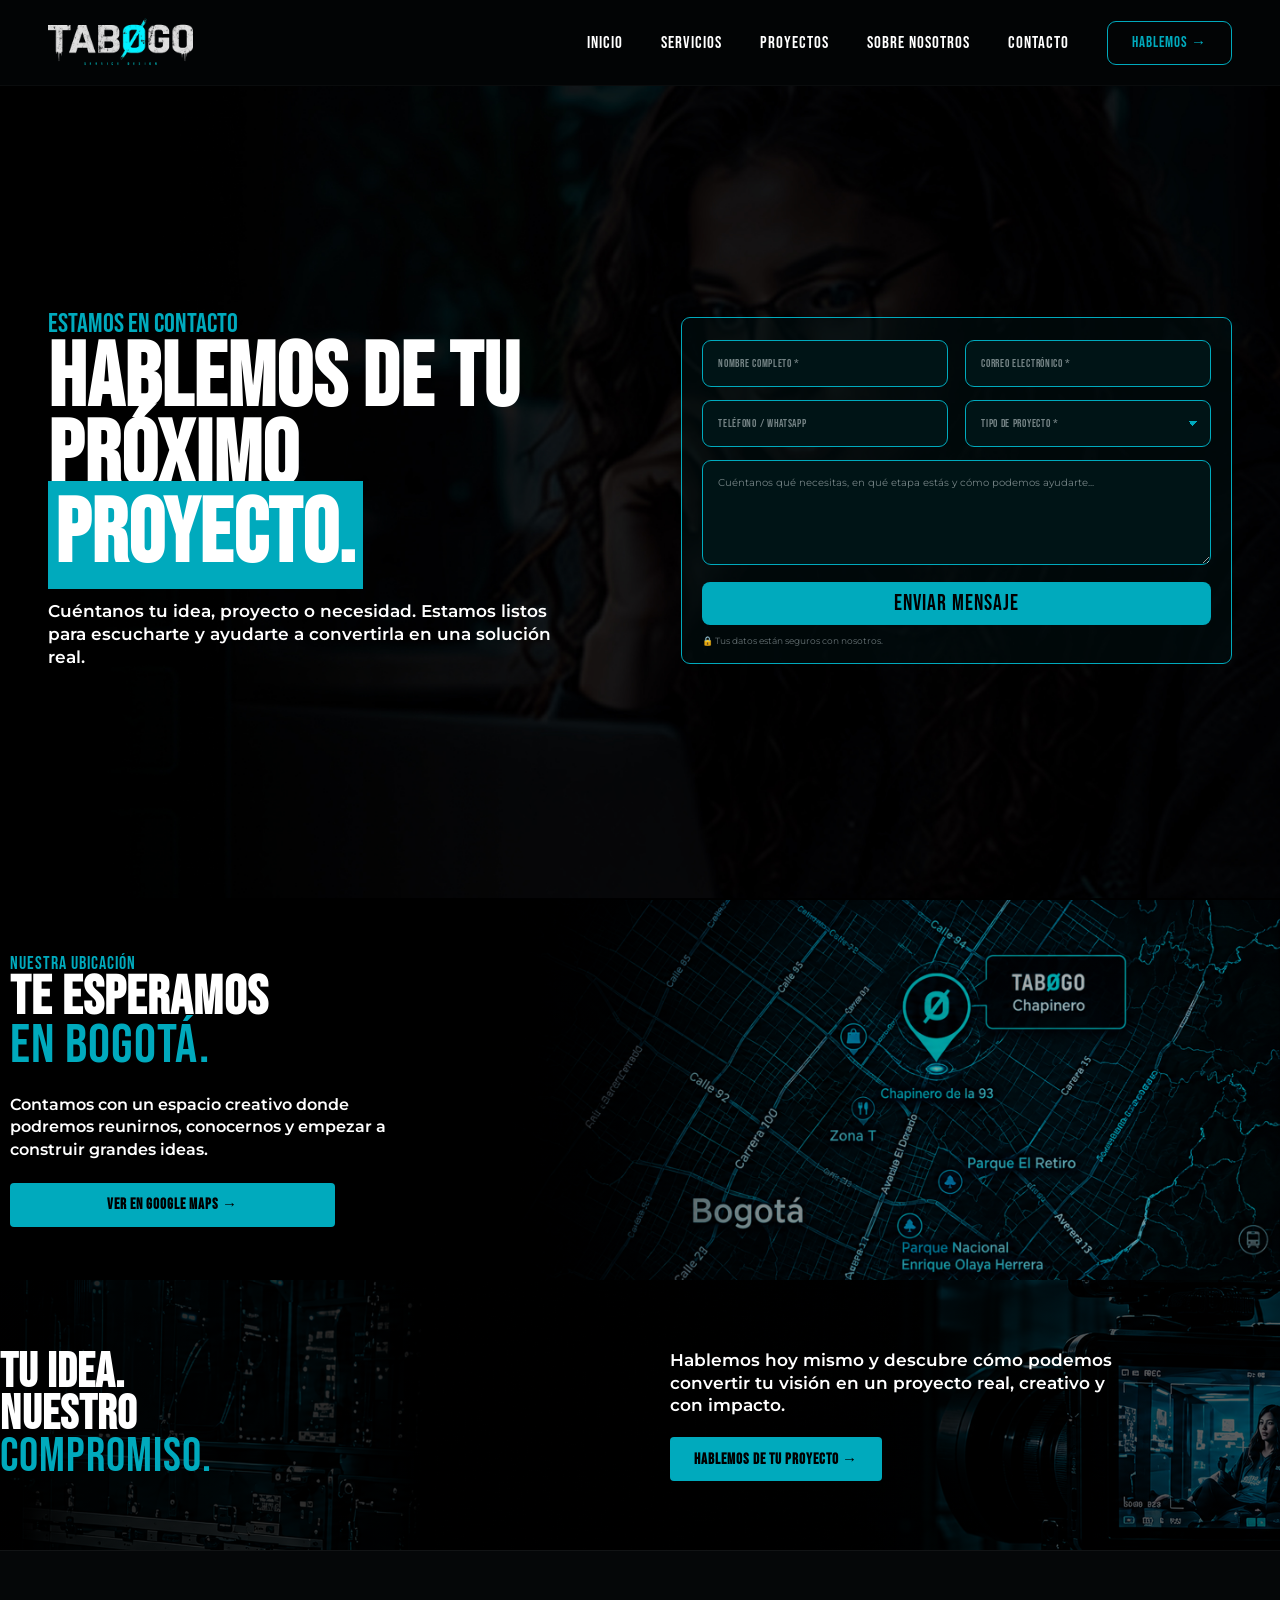
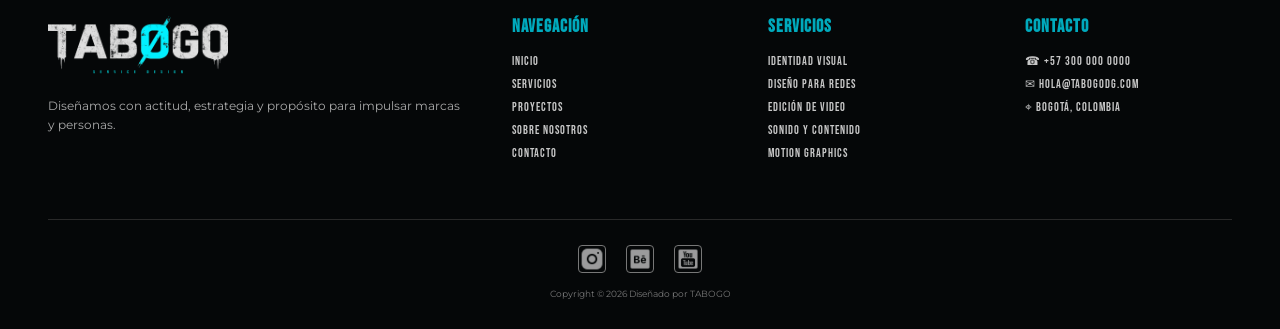
==== hablemos.html @ b051bb17 "subir pagina web" ====
<!DOCTYPE html>
<html lang="es">

<head>

    <meta charset="UTF-8">

    <meta
        name="viewport"
        content="width=device-width, initial-scale=1.0"
    >

    <meta
        name="description"
        content="Hablemos de tu próximo proyecto. Contacta con TABOGO y convierte tus ideas en soluciones reales."
    >

    <title>Contacto | TABOGO</title>


    <!-- FUENTES -->

    <link rel="preconnect" href="https://fonts.googleapis.com">

    <link
        rel="preconnect"
        href="https://fonts.gstatic.com"
        crossorigin
    >

    <link
        href="https://fonts.googleapis.com/css2?family=Bebas+Neue&family=Montserrat:wght@400;500;600;700&display=swap"
        rel="stylesheet"
    >


    <!-- CSS -->

    <link
        rel="stylesheet"
        href="styles.css"
    >

</head>


<body>


    <!-- =====================================================
         HEADER
    ====================================================== -->

    <header class="site-header">

        <div class="container header-container">


            <!-- LOGO -->

            <a
                href="index.html"
                class="site-logo"
                aria-label="TABOGO - Inicio"
            >

                <img
                    src="assets/logo.png"
                    alt="TABOGO"
                >

            </a>


            <!-- NAVEGACIÓN -->

            <nav
                class="main-navigation"
                aria-label="Navegación principal"
            >

                <ul class="navigation-list">

                    <li>
                        <a href="index.html">
                            INICIO
                        </a>
                    </li>

                    <li>
                        <a href="servicios.html">
                            SERVICIOS
                        </a>
                    </li>

                    <li>
                        <a href="proyectos.html">
                            PROYECTOS
                        </a>
                    </li>

                    <li>
                        <a href="sobrenosotros.html">
                            SOBRE NOSOTROS
                        </a>
                    </li>

                    <li>
                        <a href="hablemos.html">
                            CONTACTO
                        </a>
                    </li>

                    <li>
                        <a
                            href="hablemos.html"
                            class="button button-outline"
                        >
                            HABLEMOS →
                        </a>
                    </li>

                </ul>

            </nav>


            <!-- MENÚ MÓVIL -->

            <button
                class="menu-toggle"
                type="button"
                aria-label="Abrir menú"
                aria-expanded="false"
            >

                <span></span>
                <span></span>
                <span></span>

            </button>


        </div>

    </header>



    <!-- =====================================================
         MAIN
    ====================================================== -->

    <main>


        <!-- =================================================
             CONTACTO PRINCIPAL
        ================================================== -->

        <section
            class="contacto-principal"
            aria-labelledby="contacto-title"
        >

            <div class="container contacto-principal-container">


                <!-- INFORMACIÓN -->

                <article class="contacto-introduccion">


                    <span class="contacto-eyebrow">
                        ESTAMOS EN CONTACTO
                    </span>


                    <h1 id="contacto-title">

                        HABLEMOS DE TU
                        <br>

                        PRÓXIMO
                        <span>PROYECTO.</span>

                    </h1>


                    <p>

                        Cuéntanos tu idea, proyecto o necesidad.
                        Estamos listos para escucharte y ayudarte
                        a convertirla en una solución real.

                    </p>


                </article>



                <!-- FORMULARIO -->

                <article class="contacto-formulario-contenedor">


                    <form
                        class="contacto-formulario"
                        action="#"
                        method="POST"
                    >


                        <!-- NOMBRE -->

                        <div class="contacto-formulario-campo">

                            <label for="contacto-nombre">
                                NOMBRE COMPLETO *
                            </label>

                            <input
                                type="text"
                                id="contacto-nombre"
                                name="nombre"
                                placeholder="NOMBRE COMPLETO *"
                                autocomplete="name"
                                required
                            >

                        </div>



                        <!-- EMAIL -->

                        <div class="contacto-formulario-campo">

                            <label for="contacto-email">
                                CORREO ELECTRÓNICO *
                            </label>

                            <input
                                type="email"
                                id="contacto-email"
                                name="email"
                                placeholder="CORREO ELECTRÓNICO *"
                                autocomplete="email"
                                required
                            >

                        </div>



                        <!-- TELÉFONO -->

                        <div class="contacto-formulario-campo">

                            <label for="contacto-telefono">
                                TELÉFONO / WHATSAPP
                            </label>

                            <input
                                type="tel"
                                id="contacto-telefono"
                                name="telefono"
                                placeholder="TELÉFONO / WHATSAPP"
                                autocomplete="tel"
                            >

                        </div>



                        <!-- TIPO DE PROYECTO -->

                        <div class="contacto-formulario-campo">

                            <label for="contacto-tipo">
                                TIPO DE PROYECTO *
                            </label>

                            <select
                                id="contacto-tipo"
                                name="tipo-proyecto"
                                required
                            >

                                <option value="" selected disabled>
                                    TIPO DE PROYECTO *
                                </option>

                                <option value="service-design">
                                    SERVICE DESIGN
                                </option>

                                <option value="identidad">
                                    IDENTIDAD VISUAL
                                </option>

                                <option value="diseno-digital">
                                    DISEÑO DIGITAL
                                </option>

                                <option value="audiovisual">
                                    AUDIOVISUAL
                                </option>

                                <option value="contenido">
                                    CONTENIDO
                                </option>

                                <option value="otro">
                                    OTRO
                                </option>

                            </select>

                        </div>



                        <!-- MENSAJE -->

                        <div
                            class="contacto-formulario-campo contacto-formulario-mensaje"
                        >

                            <label for="contacto-mensaje">
                                CUÉNTANOS SOBRE TU PROYECTO *
                            </label>

                            <textarea
                                id="contacto-mensaje"
                                name="mensaje"
                                placeholder="Cuéntanos qué necesitas, en qué etapa estás y cómo podemos ayudarte..."
                                required
                            ></textarea>

                        </div>



                        <!-- BOTÓN -->

                        <button
                            type="submit"
                            class="contacto-formulario-boton"
                        >
                            ENVIAR MENSAJE
                        </button>


                        <small class="contacto-formulario-seguridad">

                            🔒 Tus datos están seguros con nosotros.

                        </small>


                    </form>


                </article>


            </div>

        </section>



        <!-- =================================================
             UBICACIÓN
        ================================================== -->

        <section
            class="contacto-ubicacion"
            aria-labelledby="contacto-ubicacion-title"
        >

            <div class="contacto-ubicacion-fondo"></div>


            <div class="container contacto-ubicacion-container">


                <article class="contacto-ubicacion-contenido">


                    <span class="contacto-ubicacion-eyebrow">
                        NUESTRA UBICACIÓN
                    </span>


                    <h2 id="contacto-ubicacion-title">

                        TE ESPERAMOS
                        <br>

                        <strong>
                            EN BOGOTÁ.
                        </strong>

                    </h2>


                    <p>

                        Contamos con un espacio creativo donde
                        podremos reunirnos, conocernos y empezar
                        a construir grandes ideas.

                    </p>


                    <a
                        href="https://maps.google.com/"
                        target="_blank"
                        rel="noopener noreferrer"
                        class="button button-primary contacto-maps-button"
                    >
                        VER EN GOOGLE MAPS →
                    </a>


                </article>


            </div>

        </section>



        <!-- =================================================
             CTA FINAL
        ================================================== -->

        <section
            class="contacto-cta"
            aria-labelledby="contacto-cta-title"
        >

            <div class="contacto-cta-fondo"></div>


            <div class="container contacto-cta-container">


                <!-- FRASE -->

                <article class="contacto-cta-frase">

                    <h2 id="contacto-cta-title">

                        TU IDEA.
                        <br>

                        NUESTRO
                        <strong>
                            COMPROMISO.
                        </strong>

                    </h2>

                </article>



                <!-- INFORMACIÓN -->

                <article class="contacto-cta-contenido">


                    <p>

                        Hablemos hoy mismo y descubre cómo
                        podemos convertir tu visión en un
                        proyecto real, creativo y con impacto.

                    </p>


                    <a
                        href="#contacto-title"
                        class="button button-primary"
                    >
                        HABLEMOS DE TU PROYECTO →
                    </a>


                </article>


            </div>

        </section>


    </main>



    <!-- =====================================================
         FOOTER
    ====================================================== -->

    <footer class="site-footer">

        <div class="container">


            <div class="footer-main">


                <!-- MARCA -->

                <section class="footer-brand">

                    <a href="index.html">

                        <img
                            src="assets/logo.png"
                            alt="TABOGO"
                        >

                    </a>

                    <p>
                        Diseñamos con actitud, estrategia y propósito
                        para impulsar marcas y personas.
                    </p>

                </section>



                <!-- NAVEGACIÓN -->

                <nav
                    class="footer-navigation"
                    aria-label="Navegación del pie de página"
                >

                    <h2>
                        NAVEGACIÓN
                    </h2>

                    <ul>

                        <li>
                            <a href="index.html">
                                INICIO
                            </a>
                        </li>

                        <li>
                            <a href="servicios.html">
                                SERVICIOS
                            </a>
                        </li>

                        <li>
                            <a href="proyectos.html">
                                PROYECTOS
                            </a>
                        </li>

                        <li>
                            <a href="index.html#nosotros">
                                SOBRE NOSOTROS
                            </a>
                        </li>

                        <li>
                            <a href="contacto.html">
                                CONTACTO
                            </a>
                        </li>

                    </ul>

                </nav>



                <!-- SERVICIOS -->

                <section class="footer-services">

                    <h2>
                        SERVICIOS
                    </h2>

                    <ul>

                        <li>
                            IDENTIDAD VISUAL
                        </li>

                        <li>
                            DISEÑO PARA REDES
                        </li>

                        <li>
                            EDICIÓN DE VIDEO
                        </li>

                        <li>
                            SONIDO Y CONTENIDO
                        </li>

                        <li>
                            MOTION GRAPHICS
                        </li>

                    </ul>

                </section>



                <!-- CONTACTO -->

                <address class="footer-contact">

                    <h2>
                        CONTACTO
                    </h2>

                    <p>
                        ☎ +57 300 000 0000
                    </p>

                    <p>
                        ✉ hola@tabogodg.com
                    </p>

                    <p>
                        ⌖ BOGOTÁ, COLOMBIA
                    </p>

                </address>


            </div>



            <!-- FOOTER BOTTOM -->

            <div class="footer-bottom">


                <nav
                    class="social-navigation"
                    aria-label="Redes sociales"
                >

                    <a
                        href="#"
                        aria-label="Instagram"
                    >
                        <img src="assets/Instagram.png" alt="">
                    </a>

                    <a
                        href="#"
                        aria-label="Behance"
                    >
                        <img src="assets/Behance.png" alt="">
                    </a>

                    <a
                        href="#"
                        aria-label="YouTube"
                    >
                        <img src="assets/YouTube.png" alt="">
                    </a>

                </nav>


                <p>
                    Copyright © 2026 Diseñado por TABOGO
                </p>


            </div>


        </div>

    </footer>



    <!-- =====================================================
         MENÚ MÓVIL
    ====================================================== -->

    <script>

        const contactoMenuButton =
            document.querySelector('.menu-toggle');

        const contactoNavigation =
            document.querySelector('.main-navigation');


        if (
            contactoMenuButton &&
            contactoNavigation
        ) {

            contactoMenuButton.addEventListener(
                'click',
                () => {

                    const abierto =
                        contactoNavigation.classList.toggle(
                            'is-open'
                        );

                    contactoMenuButton.setAttribute(
                        'aria-expanded',
                        abierto
                    );

                }
            );


            contactoNavigation
                .querySelectorAll('a')
                .forEach(link => {

                    link.addEventListener(
                        'click',
                        () => {

                            contactoNavigation.classList.remove(
                                'is-open'
                            );

                            contactoMenuButton.setAttribute(
                                'aria-expanded',
                                'false'
                            );

                        }
                    );

                });

        }

    </script>


</body>

</html>
---- styles.css ----
/* =========================================================
   RESET
========================================================= */

* {
    margin: 0;
    padding: 0;
    box-sizing: border-box;
}

html {
    scroll-behavior: smooth;
}

body {
    background: #050708;
    color: #ffffff;
    font-family: "Montserrat", sans-serif;
    overflow-x: hidden;
}

img {
    display: block;
    width: 100%;
}

a {
    color: inherit;
    text-decoration: none;
}

ul {
    list-style: none;
}

button {
    font-family: inherit;
}


/* =========================================================
   VARIABLES
========================================================= */

:root {

    --black: #050708;
    --dark: #080b0d;

    --white: #ffffff;

    --cyan: #00aabd;
    --cyan-dark: #008d9e;

    --gray: #b9b9b9;

    --border: rgba(0, 193, 211, 0.8);

    --container: 1320px;

}


/* =========================================================
   CONTAINER
========================================================= */

.container {
    width: min(
        calc(100% - 96px),
        var(--container)
    );

    margin-inline: auto;
}


/* =========================================================
   TYPOGRAPHY
========================================================= */

h1,
h2,
h3,
.eyebrow,
.navigation-list,
.button,
.process-step h3,
.footer-navigation h2,
.footer-services h2,
.footer-contact h2 {
    font-family: "Bebas Neue", sans-serif;
    letter-spacing: 1px;
}


/* =========================================================
   HEADER
========================================================= */

.site-header {

    position: fixed;

    top: 0;
    left: 0;

    width: 100%;

    height: 86px;

    z-index: 1000;

    background: rgba(3, 5, 6, 0.96);

    border-bottom: 1px solid rgba(255, 255, 255, 0.03);

    backdrop-filter: blur(10px);
}

.header-container {

    height: 100%;

    display: flex;

    align-items: center;

    justify-content: space-between;
}


/* LOGO */

.site-logo {
    width: 145px;
}

.site-logo img {
    width: 100%;
    height: auto;
}


/* NAVIGATION */

.main-navigation {
    height: 100%;
}

.navigation-list {

    display: flex;

    align-items: center;

    gap: 38px;

    height: 100%;

    font-size: 17px;
}

.navigation-list a {

    transition:
        color 0.25s ease,
        opacity 0.25s ease;
}

.navigation-list a:hover {
    color: var(--cyan);
}


/* HEADER BUTTON */

.button {

    display: inline-flex;

    align-items: center;

    justify-content: center;

    min-height: 44px;

    padding: 10px 24px;

    font-size: 15px;

    transition:
        background 0.25s ease,
        color 0.25s ease,
        transform 0.25s ease;
}

.button:hover {
    transform: translateY(-2px);
}

.button-outline {

    border: 1px solid var(--cyan);

    border-radius: 9px;

    color: var(--cyan);
}

.button-outline:hover {
    background: var(--cyan);
    color: #000;
}


/* MOBILE MENU BUTTON */

.menu-toggle {
    display: none;

    width: 38px;
    height: 32px;

    border: 0;

    background: transparent;

    cursor: pointer;

    flex-direction: column;

    justify-content: space-between;
}

.menu-toggle span {

    width: 100%;

    height: 3px;

    background: white;

    display: block;
}


/* =========================================================
   HERO
========================================================= */

.hero {

    position: relative;

    min-height: 650px;

    padding-top: 86px;

    display: flex;

    align-items: center;

    overflow: hidden;
    height: 100vh;
}


/* HERO IMAGE */

.hero-background {

    position: absolute;

    inset: 0;

    background-image:
        linear-gradient(
            90deg,
            rgba(0, 0, 0, 0.96) 0%,
            rgba(0, 0, 0, 0.84) 38%,
            rgba(0, 0, 0, 0.3) 100%
        ),
        url("../assets/hero.jpg");

    background-position: center;

    background-size: cover;

    z-index: -2;
}


.hero::after {

    content: "";

    position: absolute;

    inset: 0;

    background:
        linear-gradient(
            transparent 70%,
            #050708 100%
        );

    z-index: -1;
}


.hero-content {
    max-width: 590px;
}

.hero-content h1 {

    font-size: clamp(
        70px,
        7vw,
        110px
    );

    line-height: 0.88;

    margin-bottom: 28px;
}

.hero-content h1 span {

    display: block;

    color: var(--cyan);
}

.hero-content p {

    max-width: 540px;

    font-size: 16px;

    line-height: 1.55;

    margin-bottom: 28px;
}


.hero-actions {

    display: flex;

    align-items: center;

    gap: 24px;
}


.button-primary {

    background: var(--cyan);

    color: #000;

    border-radius: 4px;

    font-weight: 700;
}

.button-primary:hover {
    background: white;
}


/* SPOT */

.spot-link {

    display: flex;

    align-items: center;

    gap: 10px;

    font-family: "Bebas Neue", sans-serif;

    font-size: 16px;
}

.play-button {

    width: 38px;
    height: 38px;

    border: 2px solid var(--cyan);

    border-radius: 50%;

    display: grid;

    place-items: center;

    color: white;

    font-size: 12px;

    padding-left: 2px;
}


/* =========================================================
   SERVICES
========================================================= */

.services {

    background: var(--black);

    padding: 85px 0 100px;
}


.section-header {

    display: grid;

    grid-template-columns: 1fr 1fr;

    gap: 70px;

    align-items: end;

    margin-bottom: 30px;
}


.eyebrow {

    display: block;

    color: white;

    font-size: 24px;

    line-height: 1;
}


.section-header h2 {

    color: var(--cyan);

    font-size: 28px;

    line-height: 1;

    margin-top: 5px;
}


.section-header p {

    max-width: 560px;

    font-size: 15px;

    line-height: 1.55;

    justify-self: end;
}


/* =========================================================
   BENTO GRID
========================================================= */

.services-grid {

    display: grid;

    grid-template-columns:
        1fr
        1fr
        1.85fr;

    grid-template-rows:
        180px
        180px;

    gap: 14px;
}


/*
    DISTRIBUCIÓN:

    ┌─────────┬─────────┬─────────────┐
    │ IDENTITY│ DIGITAL │             │
    ├─────────┴─────────┤ VIDEO       │
    │ SOUND             │             │
    └───────────────────┴─────────────┘

    Pero adaptado mediante grid areas.
*/

.service-card {

    position: relative;

    overflow: hidden;

    border: 1px solid var(--border);

    border-radius: 9px;

    min-height: 160px;

    isolation: isolate;
}


.service-card--identity {
    grid-column: 1;
    grid-row: 1;
}

.service-card--digital {
    grid-column: 2;
    grid-row: 1;
}

.service-card--sound {
    grid-column: 1 / 3;
    grid-row: 2;
}

.service-card--video {
    grid-column: 3;
    grid-row: 1;
}

.service-card--motion {
    grid-column: 3;
    grid-row: 2;
}


/* IMAGES */

.service-image {

    position: absolute;

    inset: 0;

    z-index: -2;
}

.service-image img {

    width: 100%;
    height: 100%;

    object-fit: cover;

    transition:
        transform 0.5s ease;
}


.service-card:hover img {
    transform: scale(1.05);
}


/* DARK OVERLAY */

.service-overlay {

    position: absolute;

    inset: 0;

    z-index: -1;

    background:
        linear-gradient(
            90deg,
            rgba(0, 0, 0, 0.95),
            rgba(0, 0, 0, 0.58)
        );
}


/* CARD CONTENT */

.service-content {

    position: relative;

    z-index: 2;

    padding: 35px 48px;

    max-width: 390px;
}


.service-card--sound .service-content,
.service-card--video .service-content,
.service-card--motion .service-content {

    max-width: 480px;
}


.service-content h3 {

    font-size: 20px;

    margin-bottom: 5px;
}


.service-content p {

    font-size: 14px;

    line-height: 1.18;

    margin-bottom: 15px;

    color: #e5e5e5;
}


.service-content a {

    color: var(--cyan);

    font-family: "Bebas Neue", sans-serif;

    font-size: 15px;

    letter-spacing: 1px;
}


/* =========================================================
   PROCESS
========================================================= */

.process {

    background: white;

    color: #050505;

    padding: 80px 0;
}


.process-container {

    display: grid;

    grid-template-columns: 220px 1fr;

    column-gap: 35px;

    align-items: start;
}


.process-intro .eyebrow {
    color: #111;
}


.process-intro h2 {

    font-size: 47px;

    line-height: 0.93;

    margin-top: 7px;
}


.process-intro h2 span {
    color: var(--cyan);
}


.process-list {

    display: grid;

    grid-template-columns:
        repeat(5, 1fr);

    gap: 8px;
}


.process-step {

    border: 1px solid #29b8c8;

    border-radius: 8px;

    padding: 16px 12px;

    text-align: center;

    min-height: 185px;
}


.process-icon {

    display: block;

    font-size: 28px;

    line-height: 1;

    margin-bottom: 12px;
}


.process-step h3 {

    font-size: 19px;

    margin-bottom: 6px;
}


.process-step p {

    font-size: 11px;

    line-height: 1.4;
}


.process-container > .button {

    grid-column: 2;

    justify-self: center;

    margin-top: 25px;
}


/* =========================================================
   PROJECTS
========================================================= */

.projects {

    background: #050708;

    padding: 75px 0 90px;
}


.projects-header {

    display: grid;

    grid-template-columns: 1fr 1fr;

    gap: 60px;

    margin-bottom: 28px;
}


.projects-header h2 {

    font-size: 29px;

    color: var(--cyan);

    line-height: 1;
}


.projects-header p {

    max-width: 570px;

    font-size: 15px;

    line-height: 1.5;

    justify-self: end;
}


/* PROJECT GRID */

.projects-grid {

    display: grid;

    grid-template-columns:
        repeat(4, 1fr);

    gap: 12px;
}


.project-card {

    border: 1px solid var(--cyan);

    border-radius: 8px;

    overflow: hidden;
}


.project-card figure {

    position: relative;

    height: 225px;

    overflow: hidden;
}


.project-card img {

    width: 100%;
    height: 100%;

    object-fit: cover;

    transition:
        transform 0.4s ease;
}


.project-card:hover img {
    transform: scale(1.06);
}


.project-card figure::after {

    content: "";

    position: absolute;

    inset: 0;

    background:
        linear-gradient(
            transparent 35%,
            rgba(0, 0, 0, 0.92)
        );
}


.project-card figcaption {

    position: absolute;

    z-index: 2;

    inset: auto 15px 15px 15px;
}


.project-card h3 {

    font-size: 31px;

    line-height: 0.85;

    margin-bottom: 15px;
}


.project-card figcaption span {

    font-family: "Bebas Neue", sans-serif;

    font-size: 11px;

    letter-spacing: 1px;
}


.projects-action {

    display: flex;

    justify-content: center;

    margin-top: 28px;
}


/* =========================================================
   CTA
========================================================= */

.cta {

    position: relative;

    min-height: 270px;

    display: flex;

    align-items: center;

    overflow: hidden;
}


.cta-background {

    position: absolute;

    inset: 0;

    z-index: -1;

    background-image:
        linear-gradient(
            90deg,
            rgba(0, 0, 0, 0.8),
            rgba(0, 0, 0, 0.45)
        ),
        url("../assets/cta.jpg");

    background-size: cover;

    background-position: center;
}


.cta-container {

    display: grid;

    grid-template-columns: 1fr 1fr;

    gap: 50px;

    align-items: center;
}


.cta-content h2 {

    font-size: 40px;

    line-height: 0.9;
}


.cta-content h3 {

    color: var(--cyan);

    font-size: 27px;

    line-height: 0.9;

    margin-top: 6px;
}


.cta-box {

    background: rgba(0, 180, 198, 0.82);

    padding: 35px;

    border-radius: 4px;

    max-width: 600px;

    justify-self: end;
}


.cta-box p {

    font-size: 19px;

    line-height: 1.45;

    margin-bottom: 20px;
}


.button-light {

    background: white;

    color: black;

    font-size: 14px;
}





/* =========================================================
   FOOTER
========================================================= */

.site-footer {

    background: #050708;

    padding: 65px 0 30px;

    border-top: 1px solid rgba(255,255,255,0.05);
}


.footer-main {

    display: grid;

    grid-template-columns:
        2fr
        1fr
        1fr
        1fr;

    gap: 50px;

    padding-bottom: 50px;
}


.footer-brand img {

    width: 180px;

    margin-bottom: 20px;
}


.footer-brand p {

    color: #aaa;

    font-size: 12px;

    line-height: 1.6;

    max-width: 420px;
}


.footer-main h2 {

    color: var(--cyan);

    font-size: 18px;

    margin-bottom: 17px;
}


.footer-main li,
.footer-contact p {

    font-family: "Bebas Neue", sans-serif;

    font-size: 12px;

    letter-spacing: 1px;

    margin-bottom: 8px;

    color: #c7c7c7;
}


.footer-navigation a:hover {
    color: var(--cyan);
}


.footer-contact {

    font-style: normal;
}


.footer-bottom {

    border-top: 1px solid #292929;

    padding-top: 25px;

    display: flex;

    align-items: center;

    justify-content: center;

    flex-direction: column;

    gap: 15px;
}


.social-navigation {

    display: flex;

    gap: 20px;
}


.social-navigation a {

    width: 28px;
    height: 28px;

    display: grid;

    place-items: center;

    border: 1px solid #777;

    border-radius: 4px;

    font-size: 11px;
}


.footer-bottom p {

    color: #777;

    font-size: 9px;
}


/* =========================================================
   TABLET
========================================================= */

@media (max-width: 1000px) {

    .container {
        width: min(
            calc(100% - 50px),
            800px
        );
    }


    /* HEADER */

    .navigation-list {
        gap: 18px;

        font-size: 14px;
    }


    /* SERVICES */

    .services-grid {

        grid-template-columns:
            1fr 1fr;

        grid-template-rows:
            180px
            180px
            180px;

    }

    .service-card--identity {
        grid-column: 1;
        grid-row: 1;
    }

    .service-card--digital {
        grid-column: 2;
        grid-row: 1;
    }

    .service-card--sound {
        grid-column: 1 / 3;
        grid-row: 2;
    }

    .service-card--video {
        grid-column: 1 / 3;
        grid-row: 3;
    }

    .service-card--motion {
        grid-column: 1 / 3;
        grid-row: 4;
    }


    /* PROCESS */

    .process-container {

        grid-template-columns: 1fr;

        gap: 30px;
    }

    .process-list {

        grid-template-columns:
            repeat(3, 1fr);
    }

    .process-container > .button {
        grid-column: auto;
    }


    /* PROJECTS */

    .projects-grid {

        grid-template-columns:
            repeat(2, 1fr);
    }


    /* FOOTER */

    .footer-main {

        grid-template-columns:
            1fr 1fr;

    }

}


/* =========================================================
   MOBILE
========================================================= */

@media (max-width: 700px) {


    .container {

        width: calc(100% - 48px);

    }


    /* =========================================
       HEADER
    ========================================== */

    .site-header {

        height: 64px;
    }


    .site-logo {

        width: 110px;
    }


    .main-navigation {

        position: fixed;

        top: 64px;

        left: 0;

        width: 100%;

        height: calc(100vh - 64px);

        background: #050708;

        transform: translateX(100%);

        transition:
            transform 0.3s ease;

        padding: 45px 25px;
    }


    .main-navigation.is-open {

        transform: translateX(0);

    }


    .navigation-list {

        height: auto;

        flex-direction: column;

        align-items: flex-start;

        gap: 25px;

        font-size: 23px;
    }


    .menu-toggle {

        display: flex;

    }


    /* =========================================
       HERO
    ========================================== */

    .hero {

        min-height: 570px;

        padding-top: 64px;

        align-items: center;
    }


    .hero-background {

        background-image:
            linear-gradient(
                90deg,
                rgba(0,0,0,0.92),
                rgba(0,0,0,0.45)
            ),
            url("../assets/hero.jpg");

        background-position: 65% center;
    }


    .hero-content {

        max-width: 100%;
    }


    .hero-content h1 {

        font-size: 61px;

        line-height: 0.87;

        margin-bottom: 20px;
    }


    .hero-content p {

        font-size: 12px;

        line-height: 1.4;

        max-width: 330px;

        margin-bottom: 20px;
    }


    .hero-actions {

        gap: 0;
    }


    .hero-actions .button {

        font-size: 11px;

        min-height: 38px;

        padding: 8px 13px;
    }


    .spot-link {

        display: none;
    }


    /* =========================================
       SERVICES
    ========================================== */

    .services {

        padding: 55px 0 60px;
    }


    .section-header {

        display: block;

        margin-bottom: 25px;
    }


    .section-header .eyebrow {

        font-size: 20px;
    }


    .section-header h2 {

        font-size: 24px;
    }


    .section-header p {

        display: none;
    }


    /*
       BENTO MOBILE

       2 columnas arriba:

       ┌────────┬────────┐
       │        │        │
       │IDENT.  │DIGITAL │
       │        │        │
       └────────┴────────┘

       ┌─────────────────┐
       │ SONIDO           │
       └─────────────────┘

       ┌─────────────────┐
       │ VIDEO            │
       └─────────────────┘

       ┌─────────────────┐
       │ MOTION           │
       └─────────────────┘
    */

    .services-grid {

        display: grid;

        grid-template-columns:
            1fr 1fr;

        grid-template-rows:
            175px
            115px
            175px
            175px;

        gap: 14px;
    }


    .service-card--identity {

        grid-column: 1;

        grid-row: 1;
    }


    .service-card--digital {

        grid-column: 2;

        grid-row: 1;
    }


    .service-card--sound {

        grid-column: 1 / 3;

        grid-row: 2;
    }


    .service-card--video {

        grid-column: 1 / 3;

        grid-row: 3;
    }


    .service-card--motion {

        grid-column: 1 / 3;

        grid-row: 4;
    }


    .service-content {

        padding: 20px 15px;

        max-width: 100%;
    }


    .service-card--identity .service-content,
    .service-card--digital .service-content {

        padding: 18px 15px;
    }


    .service-content h3 {

        font-size: 17px;

        margin-bottom: 5px;
    }


    .service-content p {

        font-size: 12px;

        line-height: 1.15;

        margin-bottom: 10px;
    }


    .service-content a {

        font-size: 12px;
    }


    .service-card--sound .service-content {

        max-width: 280px;
    }


    .service-card--video .service-content,
    .service-card--motion .service-content {

        max-width: 270px;
    }


    /* =========================================
       PROCESS
    ========================================== */

    .process {

        padding: 50px 0;

        overflow: hidden;
    }


    .process-container {

        display: block;
    }


    .process-intro {

        width: 130px;

        margin-bottom: 25px;
    }


    .process-intro .eyebrow {

        font-size: 15px;
    }


    .process-intro h2 {

        font-size: 32px;
    }


    .process-list {

        display: flex;

        overflow-x: auto;

        gap: 8px;

        padding-bottom: 8px;

        scrollbar-width: none;
    }


    .process-list::-webkit-scrollbar {
        display: none;
    }


    .process-step {

        flex: 0 0 115px;

        min-height: 155px;

        padding: 12px 8px;
    }


    .process-icon {

        font-size: 24px;

        margin-bottom: 8px;
    }


    .process-step h3 {

        font-size: 15px;
    }


    .process-step p {

        font-size: 9px;
    }


    .process-container > .button {

        width: 100%;

        margin-top: 20px;

        font-size: 10px;

        min-height: 35px;
    }


    /* =========================================
       PROJECTS
    ========================================== */

    .projects {

        padding: 55px 0;
    }


    .projects-header {

        display: block;

        margin-bottom: 20px;
    }


    .projects-header h2 {

        font-size: 24px;
    }


    .projects-header p {

        font-size: 11px;

        line-height: 1.5;

        margin-top: 12px;
    }


    .projects-grid {

        display: flex;

        overflow-x: auto;

        gap: 10px;

        scrollbar-width: none;

        padding-bottom: 8px;
    }


    .projects-grid::-webkit-scrollbar {
        display: none;
    }


    .project-card {

        flex: 0 0 145px;
    }


    .project-card figure {

        height: 170px;
    }


    .project-card h3 {

        font-size: 23px;

        margin-bottom: 8px;
    }


    .project-card figcaption span {

        font-size: 8px;
    }


    .projects-action {

        margin-top: 18px;
    }


    .projects-action .button {

        font-size: 10px;
    }


    /* =========================================
       CTA
    ========================================== */

    .cta {

        min-height: 360px;
    }


    .cta-container {

        display: flex;

        flex-direction: column;

        align-items: stretch;

        gap: 20px;
    }


    .cta-content h2 {

        font-size: 29px;
    }


    .cta-content h3 {

        font-size: 23px;
    }


    .cta-box {

        padding: 20px;

        width: 100%;
    }


    .cta-box p {

        font-size: 13px;

        margin-bottom: 15px;
    }


    .cta-box .button {

        font-size: 10px;
    }


    /* =========================================
       ABOUT
    ========================================== */

    .about {

        padding: 60px 0;
    }


    .about-header h2 {

        font-size: 40px;
    }


    .about-content {

        grid-template-columns: 1fr;

        gap: 25px;
    }


    .about-content p {

        font-size: 14px;
    }


    /* =========================================
       FOOTER
    ========================================== */

    .site-footer {

        padding: 50px 0 25px;
    }


    .footer-main {

        display: block;
    }


    .footer-brand {

        margin-bottom: 40px;
    }


    .footer-brand img {

        width: 145px;
    }


    .footer-brand p {

        font-size: 10px;

        max-width: 300px;
    }


    .footer-navigation,
    .footer-services,
    .footer-contact {

        padding: 22px 0;

        border-top: 1px solid #292929;
    }


    .footer-main h2 {

        font-size: 17px;

        margin-bottom: 12px;
    }


    .footer-main li,
    .footer-contact p {

        font-size: 10px;
    }


    .footer-bottom {

        margin-top: 10px;
    }

}


/* =========================================================
   SMALL MOBILE
========================================================= */

@media (max-width: 400px) {

    .container {

        width: calc(100% - 36px);

    }


    .hero-content h1 {

        font-size: 52px;

    }


    .services-grid {

        grid-template-rows:
            165px
            110px
            165px
            165px;

    }


    .service-content p {

        font-size: 11px;

    }


    .project-card {

        flex-basis: 140px;

    }

}
/* ============================================================
   ============================================================
   
   PÁGINA DE SERVICIOS
   Clases exclusivas: servicios-*
   
   ============================================================
   ============================================================ */


/* ============================================================
   HERO SERVICIOS
============================================================ */

.servicios-hero {

    position: relative;

    min-height: 100vh;

    padding-top: 100px;

    padding-bottom: 100px;
    display: flex;

    align-items: center;

    overflow: hidden;

    background: #050708;
}


.servicios-hero-background {

    position: absolute;

    inset: 0;

    z-index: 0;

    background-image:
        linear-gradient(
            90deg,
            rgba(0, 0, 0, 0.98) 0%,
            rgba(0, 0, 0, 0.88) 35%,
            rgba(0, 0, 0, 0.25) 75%,
            rgba(0, 0, 0, 0.15) 100%
        ),
        url("../assets/servicios-hero.jpg");

    background-position: center;

    background-size: cover;
}


.servicios-hero-container {

    position: relative;

    z-index: 2;

    display: flex;

    align-items: center;

    min-height: 534px;
}


.servicios-hero-content {

    width: 100%;

    max-width: 720px;
}


.servicios-hero-content h1 {

    font-family: "Bebas Neue", sans-serif;

    font-size: clamp(
        68px,
        7vw,
        105px
    );

    line-height: 0.86;

    letter-spacing: 1px;

    margin-bottom: 28px;
}


.servicios-hero-content h1 span {

    color: #00aabd;

}


.servicios-hero-content h1 strong {

    color: #ffffff;

    font-weight: 400;
}


.servicios-hero-content p {

    max-width: 590px;

    font-size: 16px;

    line-height: 1.45;

    font-weight: 500;

    margin-bottom: 28px;
}


/* ============================================================
   SERVICE DESIGN
============================================================ */

.servicios-design {

    background: #050708;

    padding: 75px 0 80px;
}


.servicios-design-container {

    display: grid;

    grid-template-columns: 260px 1fr;

    gap: 55px;

    align-items: center;
}


/* INTRO */

.servicios-design-intro {

    max-width: 260px;
}


.servicios-eyebrow {

    display: block;

    color: #ffffff;

    font-family: "Bebas Neue", sans-serif;

    font-size: 25px;

    line-height: 0.95;

    letter-spacing: 0.5px;
}


.servicios-design-intro h2 {

    color: #00aabd;

    font-family: "Bebas Neue", sans-serif;

    font-size: 29px;

    line-height: 1;

    margin-bottom: 12px;
}


.servicios-design-intro > p {

    font-size: 14px;

    line-height: 1.35;

    font-weight: 500;

    margin-bottom: 22px;
}


/* CHECK LIST */

.servicios-check-list {

    display: flex;

    flex-direction: column;

    gap: 12px;
}


.servicios-check-list li {

    display: flex;

    align-items: center;

    gap: 13px;

    font-size: 14px;

    font-weight: 600;
}


.servicios-check-list li span {

    width: 17px;

    height: 17px;

    display: grid;

    place-items: center;

    border-radius: 50%;

    background: #ffffff;

    color: #050708;

    font-size: 9px;

    flex-shrink: 0;
}


/* ============================================================
   SERVICE DESIGN STEPS
============================================================ */

.servicios-design-steps {

    display: grid;

    grid-template-columns:
        repeat(5, 1fr);

    width: 100%;
}


.servicios-design-step {

    min-height: 185px;

    padding: 0 22px;

    border-right: 1px solid rgba(
        0,
        170,
        189,
        0.65
    );

    text-align: center;
}


.servicios-design-step:last-child {

    border-right: none;
}


/* ICONOS */

.servicios-design-step figure {

    margin: 0 0 20px;

    display: flex;

    justify-content: center;
}


.servicios-step-icon {

    width: 72px;

    height: 72px;

    border: 2px solid #00aabd;

    border-radius: 50%;

    display: grid;

    place-items: center;

    color: #00aabd;

    font-family: Arial, sans-serif;

    font-size: 35px;

    font-weight: 700;
}


.servicios-design-step h3 {

    font-family: "Bebas Neue", sans-serif;

    font-size: 17px;

    line-height: 1;

    margin-bottom: 8px;
}


.servicios-design-step p {

    font-size: 10px;

    line-height: 1.25;

    font-weight: 600;
}


/* ============================================================
   SOLUCIONES DIGITALES
============================================================ */

.servicios-digital {

    background: #ffffff;

    color: #080808;

    padding: 35px 0;
}


.servicios-digital-container {

    display: grid;

    grid-template-columns: 260px 1fr;

    gap: 50px;

    align-items: center;
}


.servicios-digital-intro {

    max-width: 250px;
}


.servicios-eyebrow-dark {

    color: #050708;
}


.servicios-digital-intro h2 {

    color: #00aabd;

    font-family: "Bebas Neue", sans-serif;

    font-size: 29px;

    line-height: 1;

    margin-bottom: 15px;
}


.servicios-digital-intro p {

    font-size: 14px;

    line-height: 1.4;

    font-weight: 600;
}


/* CARDS */

.servicios-digital-grid {

    display: grid;

    grid-template-columns:
        repeat(4, 1fr);

    gap: 16px;
}


.servicios-digital-card {

    border: 1px solid #26b7c6;

    border-radius: 8px;

    overflow: hidden;

    background: #ffffff;
}


.servicios-digital-card figure {

    margin: 0;
}


.servicios-digital-card figure > img {

    width: 100%;

    height: 115px;

    object-fit: cover;
}


.servicios-digital-card figcaption {

    padding: 15px 14px 18px;

    min-height: 105px;

    text-align: center;
}


.servicios-digital-card h3 {

    font-family: "Bebas Neue", sans-serif;

    font-size: 15px;

    line-height: 1;

    margin-bottom: 8px;
}


.servicios-digital-card p {

    font-size: 9px;

    line-height: 1.25;

    font-weight: 600;
}


/* ============================================================
   CONTENIDO AUDIOVISUAL
============================================================ */

.servicios-audiovisual {

    background: #050708;

    padding: 65px 0 70px;
}


.servicios-audiovisual-header {

    display: grid;

    grid-template-columns: 1fr 1fr;

    gap: 50px;

    align-items: end;

    margin-bottom: 35px;
}


.servicios-audiovisual-header h2 {

    font-family: "Bebas Neue", sans-serif;

    color: #00aabd;

    font-size: 29px;

    line-height: 1;
}


.servicios-audiovisual-header > p {

    max-width: 570px;

    justify-self: end;

    font-size: 14px;

    line-height: 1.5;
}


/* ============================================================
   AUDIOVISUAL GRID
============================================================ */

.servicios-audiovisual-wrapper {

    display: grid;

    grid-template-columns: 35px 1fr 35px;

    gap: 12px;

    align-items: center;
}


.servicios-audiovisual-grid {

    display: grid;

    grid-template-columns:
        repeat(5, 1fr);

    gap: 15px;

    min-width: 0;
}


.servicios-audiovisual-card {

    border: 1px solid #00aabd;

    border-radius: 8px;

    overflow: hidden;

    background: #050708;
}


.servicios-audiovisual-card figure {

    position: relative;

    height: 270px;

    margin: 0;

    overflow: hidden;
}


.servicios-audiovisual-card img {

    position: absolute;

    inset: 0;

    width: 100%;

    height: 100%;

    object-fit: cover;

    transition:
        transform 0.4s ease;
}


.servicios-audiovisual-card:hover img {

    transform: scale(1.06);
}


.servicios-audiovisual-card figure::after {

    content: "";

    position: absolute;

    inset: 0;

    background:
        linear-gradient(
            transparent 25%,
            rgba(0, 0, 0, 0.95) 100%
        );
}


.servicios-audiovisual-card figcaption {

    position: absolute;

    z-index: 2;

    left: 15px;

    right: 15px;

    bottom: 15px;
}


.servicios-audiovisual-card h3 {

    font-family: "Bebas Neue", sans-serif;

    font-size: 16px;

    line-height: 1;

    margin-bottom: 8px;
}


.servicios-audiovisual-card p {

    font-size: 9px;

    line-height: 1.25;

    font-weight: 600;

    margin-bottom: 10px;
}


.servicios-audiovisual-card a {

    display: inline-flex;

    padding: 6px 10px;

    background: #00aabd;

    color: #000000;

    font-family: "Bebas Neue", sans-serif;

    font-size: 9px;

    border-radius: 2px;
}


/* ============================================================
   FLECHAS DEL CARRUSEL
============================================================ */

.servicios-carousel-arrow {

    width: 32px;

    height: 32px;

    border: 1px solid #00aabd;

    border-radius: 50%;

    background: transparent;

    color: #ffffff;

    display: grid;

    place-items: center;

    cursor: pointer;

    font-size: 16px;

    transition:
        background 0.25s ease,
        color 0.25s ease;
}


.servicios-carousel-arrow:hover {

    background: #00aabd;

    color: #000000;
}


.servicios-audiovisual-button {

    display: flex;

    justify-content: center;

    margin-top: 30px;
}


/* ============================================================
   CTA
============================================================ */

.servicios-cta {

    position: relative;

    min-height: 265px;

    display: flex;

    align-items: center;

    overflow: hidden;
}


.servicios-cta-background {

    position: absolute;

    inset: 0;

    z-index: 0;

    background-image:
        linear-gradient(
            90deg,
            rgba(0, 0, 0, 0.82),
            rgba(0, 0, 0, 0.35)
        ),
        url("../assets/cta.jpg");

    background-position: center;

    background-size: cover;
}


.servicios-cta-container {

    position: relative;

    z-index: 2;

    display: grid;

    grid-template-columns: 1fr 1fr;

    gap: 50px;

    align-items: center;
}


.servicios-cta-title h2 {

    font-family: "Bebas Neue", sans-serif;

    font-size: 40px;

    line-height: 0.9;
}


.servicios-cta-title h3 {

    font-family: "Bebas Neue", sans-serif;

    font-size: 28px;

    line-height: 0.9;

    color: #00aabd;

    margin-top: 7px;
}


.servicios-cta-box {

    justify-self: end;

    width: min(
        100%,
        570px
    );

    padding: 32px;

    border-radius: 5px;

    background:
        rgba(
            0,
            174,
            192,
            0.83
        );
}


.servicios-cta-box p {

    font-size: 18px;

    line-height: 1.4;

    margin-bottom: 20px;
}


/* ============================================================
   TABLET
============================================================ */

@media (max-width: 1050px) {


    /* SERVICE DESIGN */

    .servicios-design-container {

        grid-template-columns: 220px 1fr;

        gap: 30px;
    }


    .servicios-design-steps {

        grid-template-columns:
            repeat(3, 1fr);

        row-gap: 30px;
    }


    .servicios-design-step:nth-child(3) {

        border-right: none;
    }


    /* DIGITAL */

    .servicios-digital-container {

        grid-template-columns: 210px 1fr;

        gap: 30px;
    }


    .servicios-digital-grid {

        grid-template-columns:
            repeat(2, 1fr);
    }


    /* AUDIOVISUAL */

    .servicios-audiovisual-grid {

        grid-template-columns:
            repeat(3, 1fr);
    }


    .servicios-audiovisual-card:nth-child(n + 4) {

        display: none;
    }

}


/* ============================================================
   TABLET PEQUEÑA
============================================================ */

@media (max-width: 800px) {


    .servicios-hero {

        min-height: 570px;
    }


    .servicios-hero-content h1 {

        font-size: 75px;
    }


    /* DESIGN */

    .servicios-design-container {

        grid-template-columns: 1fr;

        gap: 40px;
    }


    .servicios-design-intro {

        max-width: 400px;
    }


    .servicios-design-steps {

        grid-template-columns:
            repeat(5, 1fr);

        overflow-x: auto;

        padding-bottom: 10px;
    }


    .servicios-design-step {

        min-width: 145px;
    }


    /* DIGITAL */

    .servicios-digital-container {

        grid-template-columns: 1fr;

        gap: 25px;
    }


    .servicios-digital-intro {

        max-width: 400px;
    }


    /* CTA */

    .servicios-cta-container {

        grid-template-columns: 1fr;
    }


    .servicios-cta-box {

        justify-self: start;
    }

}


/* ============================================================
   MOBILE
============================================================ */

@media (max-width: 700px) {


    /* ========================================================
       HERO
    ======================================================== */

    .servicios-hero {

        min-height: 560px;

        padding-top: 64px;
    }


    .servicios-hero-background {

        background-image:
            linear-gradient(
                90deg,
                rgba(0, 0, 0, 0.94),
                rgba(0, 0, 0, 0.48)
            ),
            url("../assets/servicios-hero.jpg");

        background-position: 65% center;
    }


    .servicios-hero-container {

        min-height: 496px;

        align-items: center;
    }


    .servicios-hero-content {

        max-width: 360px;
    }


    .servicios-hero-content h1 {

        font-size: 52px;

        line-height: 0.87;

        margin-bottom: 20px;
    }


    .servicios-hero-content p {

        max-width: 335px;

        font-size: 11px;

        line-height: 1.4;

        margin-bottom: 20px;
    }


    .servicios-hero-content .button {

        min-height: 38px;

        padding: 8px 14px;

        font-size: 10px;
    }



    /* ========================================================
       SERVICE DESIGN
    ======================================================== */

    .servicios-design {

        padding: 55px 0 60px;

        overflow: hidden;
    }


    .servicios-design-container {

        display: block;
    }


    .servicios-design-intro {

        max-width: 300px;

        margin-bottom: 35px;
    }


    .servicios-eyebrow {

        font-size: 20px;
    }


    .servicios-design-intro h2 {

        font-size: 24px;
    }


    .servicios-design-intro > p {

        font-size: 12px;

        max-width: 270px;
    }


    .servicios-check-list {

        gap: 10px;
    }


    .servicios-check-list li {

        font-size: 12px;

        gap: 10px;
    }


    .servicios-design-steps {

        display: flex;

        overflow-x: auto;

        gap: 0;

        scrollbar-width: none;

        padding-bottom: 8px;
    }


    .servicios-design-steps::-webkit-scrollbar {

        display: none;
    }


    .servicios-design-step {

        flex: 0 0 125px;

        min-height: 165px;

        padding: 0 12px;

        border-right:
            1px solid
            rgba(
                0,
                170,
                189,
                0.65
            );
    }


    .servicios-design-step:last-child {

        border-right:
            1px solid
            rgba(
                0,
                170,
                189,
                0.65
            );
    }


    .servicios-step-icon {

        width: 57px;

        height: 57px;

        font-size: 27px;
    }


    .servicios-design-step figure {

        margin-bottom: 14px;
    }


    .servicios-design-step h3 {

        font-size: 13px;
    }


    .servicios-design-step p {

        font-size: 8px;
    }



    /* ========================================================
       SOLUCIONES DIGITALES
    ======================================================== */

    .servicios-digital {

        padding: 45px 0 50px;

        overflow: hidden;
    }


    .servicios-digital-container {

        display: block;
    }


    .servicios-digital-intro {

        margin-bottom: 22px;

        max-width: 290px;
    }


    .servicios-digital-intro h2 {

        font-size: 24px;
    }


    .servicios-digital-intro p {

        font-size: 11px;

        line-height: 1.45;
    }


    .servicios-digital-grid {

        display: flex;

        overflow-x: auto;

        gap: 10px;

        scrollbar-width: none;

        padding-bottom: 8px;
    }


    .servicios-digital-grid::-webkit-scrollbar {

        display: none;
    }


    .servicios-digital-card {

        flex: 0 0 125px;
    }


    .servicios-digital-card figure > img {

        height: 92px;
    }


    .servicios-digital-card figcaption {

        min-height: 115px;

        padding: 12px 9px;
    }


    .servicios-digital-card h3 {

        font-size: 13px;
    }


    .servicios-digital-card p {

        font-size: 8px;

        line-height: 1.3;
    }



    /* ========================================================
       AUDIOVISUAL
    ======================================================== */

    .servicios-audiovisual {

        padding: 50px 0 55px;

        overflow: hidden;
    }


    .servicios-audiovisual-header {

        display: block;

        margin-bottom: 25px;
    }


    .servicios-audiovisual-header h2 {

        font-size: 24px;
    }


    .servicios-audiovisual-header > p {

        margin-top: 12px;

        font-size: 11px;

        line-height: 1.45;
    }


    .servicios-audiovisual-wrapper {

        display: block;

        position: relative;
    }


    .servicios-audiovisual-grid {

        display: flex;

        overflow-x: auto;

        gap: 10px;

        scrollbar-width: none;

        padding-bottom: 8px;
    }


    .servicios-audiovisual-grid::-webkit-scrollbar {

        display: none;
    }


    .servicios-audiovisual-card {

        flex: 0 0 150px;
    }


    .servicios-audiovisual-card:nth-child(n + 4) {

        display: block;
    }


    .servicios-audiovisual-card figure {

        height: 210px;
    }


    .servicios-audiovisual-card figcaption {

        left: 10px;

        right: 10px;

        bottom: 10px;
    }


    .servicios-audiovisual-card h3 {

        font-size: 13px;
    }


    .servicios-audiovisual-card p {

        font-size: 8px;
    }


    .servicios-audiovisual-card a {

        font-size: 8px;

        padding: 5px 8px;
    }


    .servicios-carousel-arrow {

        display: none;
    }


    .servicios-audiovisual-button {

        margin-top: 20px;
    }


    .servicios-audiovisual-button .button {

        font-size: 10px;
    }



    /* ========================================================
       CTA
    ======================================================== */

    .servicios-cta {

        min-height: 390px;

        padding: 55px 0;
    }


    .servicios-cta-background {

        background-position: center;
    }


    .servicios-cta-container {

        display: flex;

        flex-direction: column;

        align-items: stretch;

        gap: 25px;
    }


    .servicios-cta-title h2 {

        font-size: 30px;
    }


    .servicios-cta-title h3 {

        font-size: 24px;
    }


    .servicios-cta-box {

        width: 100%;

        padding: 22px;
    }


    .servicios-cta-box p {

        font-size: 13px;

        line-height: 1.4;
    }


    .servicios-cta-box .button {

        font-size: 9px;

        min-height: 37px;
    }

}


/* ============================================================
   MOBILE PEQUEÑO
============================================================ */

@media (max-width: 400px) {


    .servicios-hero-content h1 {

        font-size: 47px;
    }


    .servicios-design-step {

        flex-basis: 118px;
    }


    .servicios-digital-card {

        flex-basis: 120px;
    }


    .servicios-audiovisual-card {

        flex-basis: 145px;
    }

}

/* ============================================================
   ============================================================
   
   PÁGINA DE PROYECTOS
   Clases exclusivas: proyectos-*
   
   ============================================================
   ============================================================ */


/* ============================================================
   HERO
============================================================ */

.proyectos-hero {

    position: relative;

    height: 100vh;

    padding-bottom: 100px;

    padding-top: 200px;

    padding-top: 86px;

    display: flex;

    align-items: center;

    overflow: hidden;

    background: #050708;
}


.proyectos-hero-background {

    position: absolute;

    inset: 0;

    z-index: 0;

    background-image:
        linear-gradient(
            90deg,
            rgba(0, 0, 0, 0.98) 0%,
            rgba(0, 0, 0, 0.88) 32%,
            rgba(0, 0, 0, 0.35) 65%,
            rgba(0, 0, 0, 0.15) 100%
        ),
        url("../assets/proyectos-hero.jpg");

    background-position: center;

    background-size: cover;
}


.proyectos-hero-container {

    position: relative;

    z-index: 2;

    min-height: 514px;

    display: flex;

    align-items: center;
}


.proyectos-hero-content {

    width: 100%;
    padding-top: 100px;


    max-width: 590px;
}


.proyectos-hero-small-title {

    display: block;

    color: #00aabd;

    font-family: "Bebas Neue", sans-serif;

    font-size: 25px;

    line-height: 1;
}


.proyectos-hero-content h1 {

    font-family: "Bebas Neue", sans-serif;

    font-size: clamp(
        65px,
        7vw,
        90px
    );

    line-height: 0.86;

    letter-spacing: 1px;

    margin-bottom: 25px;
}


.proyectos-hero-content h1 span {

    color: #00aabd;
}


.proyectos-hero-content p {

    max-width: 570px;

    font-size: 15px;

    line-height: 1.4;

    font-weight: 500;

    margin-bottom: 15px;
}



/* ============================================================
   LISTADO DE PROYECTOS
============================================================ */

.proyectos-listado {

    background: #050708;

    padding: 65px 0 75px;
}


.proyectos-listado-header {

    display: flex;

    justify-content: space-between;

    align-items: flex-end;

    gap: 30px;

    margin-bottom: 25px;
}


.proyectos-eyebrow {

    display: block;

    font-family: "Bebas Neue", sans-serif;

    font-size: 24px;

    line-height: 0.9;

    color: #ffffff;
}


.proyectos-listado-header h2 {

    font-family: "Bebas Neue", sans-serif;

    color: #00aabd;

    font-size: 29px;

    line-height: 1;
}



/* ============================================================
   FILTROS
============================================================ */

.proyectos-filtros {

    display: flex;

    flex-wrap: wrap;

    justify-content: flex-end;

    gap: 10px;
}


.proyectos-filtro {

    min-height: 32px;

    padding: 7px 13px;

    border: 1px solid #00aabd;

    background: transparent;

    color: #ffffff;

    font-family: "Bebas Neue", sans-serif;

    font-size: 11px;

    letter-spacing: 0.5px;

    cursor: pointer;

    transition:
        background 0.25s ease,
        color 0.25s ease;
}


.proyectos-filtro:hover,
.proyectos-filtro-activo {

    background: #00aabd;

    color: #000000;
}



/* ============================================================
   GRID
============================================================ */

.proyectos-grid {

    display: grid;

    grid-template-columns:
        repeat(2, 1fr);

    gap: 2px 15px;
}



/* ============================================================
   CARD
============================================================ */

.proyectos-card {

    display: grid;

    grid-template-columns: 38% 62%;

    min-height: 265px;

    overflow: hidden;

    border: 1px solid #00aabd;

    border-radius: 7px;

    background: #050708;

    transition:
        opacity 0.25s ease,
        transform 0.25s ease;
}


.proyectos-card:hover {

    transform: translateY(-2px);
}


.proyectos-card.proyecto-oculto {

    display: none;
}



/* ============================================================
   IMAGEN CARD
============================================================ */

.proyectos-card-image {

    position: relative;

    margin: 0;

    min-height: 265px;

    overflow: hidden;
}


.proyectos-card-image::after {

    content: "";

    position: absolute;

    inset: 0;

    background:
        linear-gradient(
            90deg,
            transparent 55%,
            rgba(0, 0, 0, 0.35)
        );
}


.proyectos-card-image img {

    width: 100%;

    height: 100%;

    object-fit: cover;

    display: block;

    transition:
        transform 0.45s ease;
}


.proyectos-card:hover
.proyectos-card-image img {

    transform: scale(1.05);
}



/* ============================================================
   CONTENIDO CARD
============================================================ */

.proyectos-card-content {

    display: flex;

    flex-direction: column;

    align-items: flex-start;

    justify-content: center;

    padding: 25px 20px;
}


.proyectos-card-category {

    display: inline-block;

    min-width: 145px;

    padding: 5px 10px;

    border: 1px solid #00aabd;

    color: #ffffff;

    text-align: center;

    font-family: "Bebas Neue", sans-serif;

    font-size: 10px;

    line-height: 1;

    margin-bottom: 14px;
}


.proyectos-card-content h3 {

    font-family: "Bebas Neue", sans-serif;

    font-size: 25px;

    line-height: 0.95;

    letter-spacing: 0.5px;

    margin-bottom: 12px;
}


.proyectos-card-content p {

    font-size: 11px;

    line-height: 1.25;

    font-weight: 600;

    max-width: 280px;

    margin-bottom: 15px;
}


.proyectos-card-link {

    display: inline-flex;

    align-items: center;

    justify-content: center;

    padding: 7px 14px;

    background: #00aabd;

    color: #000000;

    font-family: "Bebas Neue", sans-serif;

    font-size: 9px;

    line-height: 1;

    transition:
        background 0.25s ease;
}


.proyectos-card-link:hover {

    background: #ffffff;
}



/* ============================================================
   CTA
============================================================ */

.proyectos-contacto {

    position: relative;

    min-height: 315px;

    display: flex;

    align-items: center;

    overflow: hidden;
}


.proyectos-contacto-background {

    position: absolute;

    inset: 0;

    z-index: 0;

    background-image:
        linear-gradient(
            90deg,
            rgba(0, 0, 0, 0.96) 0%,
            rgba(0, 0, 0, 0.82) 35%,
            rgba(0, 0, 0, 0.25) 100%
        ),
        url("../assets/proyectos-cta.jpg");

    background-position: center;

    background-size: cover;
   
}


.proyectos-contacto-container {

    position: relative;

    z-index: 2;

    max-width: 1440px;
     display: flex;
    justify-content: flex-start;
}


.proyectos-contacto-content {

    max-width: 410px;
}


.proyectos-contacto-content > span {

    display: block;

    font-family: "Bebas Neue", sans-serif;

    font-size: 14px;

    margin-bottom: 4px;
}


.proyectos-contacto-content h2 {

    font-family: "Bebas Neue", sans-serif;

    font-size: 47px;

    line-height: 0.86;

    margin-bottom: 15px;
}


.proyectos-contacto-content h2 strong {

    display: block;

    color: #00aabd;

    font-weight: 400;
}


.proyectos-contacto-content p {

    max-width: 350px;

    font-size: 13px;

    line-height: 1.35;

    font-weight: 600;

    margin-bottom: 20px;
}



/* ============================================================
   IMPACTO
============================================================ */

.proyectos-impacto {

    position: relative;

    min-height: 260px;

    display: flex;

    align-items: center;

    overflow: hidden;

    background: #050708;
}


.proyectos-impacto-background {

    position: absolute;

    inset: 0;

    z-index: 0;

    background-image:
        linear-gradient(
            90deg,
            rgba(0, 0, 0, 0.88),
            rgba(0, 0, 0, 0.62)
        ),
        url("../assets/proyectos-impacto.jpg");

    background-position: center;

    background-size: cover;
}


.proyectos-impacto-container {

    position: relative;

    z-index: 2;

    display: grid;

    grid-template-columns: 230px 1fr;

    gap: 55px;

    align-items: center;
}


.proyectos-impacto-intro {

    max-width: 220px;
}


.proyectos-impacto-intro > span {

    display: block;

    font-family: "Bebas Neue", sans-serif;

    font-size: 24px;

    line-height: 0.9;
}


.proyectos-impacto-intro h2 {

    color: #00aabd;

    font-family: "Bebas Neue", sans-serif;

    font-size: 29px;

    line-height: 1;

    margin-bottom: 12px;
}


.proyectos-impacto-intro p {

    font-size: 11px;

    line-height: 1.35;

    font-weight: 600;
}



/* ============================================================
   ESTADÍSTICAS
============================================================ */

.proyectos-estadisticas {

    display: grid;

    grid-template-columns:
        repeat(4, 1fr);
}


.proyectos-estadistica {

    min-height: 145px;

    display: flex;

    flex-direction: column;

    align-items: center;

    justify-content: center;

    padding: 15px;

    text-align: center;

    border-right:
        1px solid
        rgba(
            0,
            170,
            189,
            0.8
        );
}


.proyectos-estadistica:last-child {

    border-right: none;
}


.proyectos-estadistica-icon {

    color: #00aabd;

    font-size: 35px;

    line-height: 1;

    margin-bottom: 5px;
}


.proyectos-estadistica strong {

    color: #00aabd;

    font-family: "Bebas Neue", sans-serif;

    font-size: 37px;

    line-height: 1;
}


.proyectos-estadistica p {

    color: #ffffff;

    font-family: "Bebas Neue", sans-serif;

    font-size: 12px;

    line-height: 1.05;

    margin-top: 6px;
}



/* ============================================================
   TABLET
============================================================ */

@media (max-width: 1050px) {


    .proyectos-card-content {

        padding: 20px 15px;
    }


    .proyectos-card-content h3 {

        font-size: 21px;
    }


    .proyectos-card-content p {

        font-size: 10px;
    }


    .proyectos-impacto-container {

        grid-template-columns: 190px 1fr;

        gap: 30px;
    }


    .proyectos-estadistica {

        padding: 10px;
    }


    .proyectos-estadistica strong {

        font-size: 32px;
    }

}



/* ============================================================
   TABLET PEQUEÑA
============================================================ */

@media (max-width: 850px) {


    .proyectos-hero {

        min-height: 570px;
    }


    .proyectos-hero-content {

        max-width: 470px;
    }


    .proyectos-hero-content h1 {

        font-size: 75px;
    }


    .proyectos-listado-header {

        align-items: flex-start;

        flex-direction: column;
    }


    .proyectos-filtros {

        justify-content: flex-start;
    }


    .proyectos-grid {

        grid-template-columns: 1fr;
    }


    .proyectos-impacto-container {

        grid-template-columns: 1fr;

        gap: 30px;

        padding-top: 50px;

        padding-bottom: 50px;
    }


    .proyectos-impacto-intro {

        max-width: 350px;
    }

}



/* ============================================================
   MOBILE
============================================================ */

@media (max-width: 700px) {


    /* ========================================================
       HERO
    ======================================================== */

    .proyectos-hero {

        min-height: 560px;

        padding-top: 64px;
    }


    .proyectos-hero-background {

        background-image:
            linear-gradient(
                90deg,
                rgba(0, 0, 0, 0.95),
                rgba(0, 0, 0, 0.45)
            ),
            url("../assets/proyectos-hero.jpg");

        background-position: 67% center;
    }


    .proyectos-hero-container {

        min-height: 496px;
    }


    .proyectos-hero-content {

        max-width: 330px;
    }


    .proyectos-hero-small-title {

        font-size: 19px;
    }


    .proyectos-hero-content h1 {

        font-size: 51px;

        line-height: 0.87;

        margin-bottom: 18px;
    }


    .proyectos-hero-content p {

        max-width: 320px;

        font-size: 10px;

        line-height: 1.4;

        margin-bottom: 20px;
    }


    .proyectos-hero-content .button {

        font-size: 9px;

        min-height: 38px;
    }



    /* ========================================================
       LISTADO
    ======================================================== */

    .proyectos-listado {

        padding: 50px 0 55px;

        overflow: hidden;
    }


    .proyectos-listado-header {

        gap: 20px;

        margin-bottom: 22px;
    }


    .proyectos-eyebrow {

        font-size: 20px;
    }


    .proyectos-listado-header h2 {

        font-size: 25px;
    }


    /* FILTROS HORIZONTALES */

    .proyectos-filtros {

        width: 100%;

        flex-wrap: nowrap;

        overflow-x: auto;

        justify-content: flex-start;

        scrollbar-width: none;

        padding-bottom: 5px;
    }


    .proyectos-filtros::-webkit-scrollbar {

        display: none;
    }


    .proyectos-filtro {

        flex: 0 0 auto;

        font-size: 9px;

        min-height: 30px;

        padding: 6px 11px;
    }



    /* ========================================================
       CARDS
    ======================================================== */

    .proyectos-grid {

        display: flex;

        flex-direction: column;

        gap: 12px;
    }


    .proyectos-card {

        grid-template-columns: 39% 61%;

        min-height: 190px;

        border-radius: 6px;
    }


    .proyectos-card-image {

        min-height: 190px;
    }


    .proyectos-card-content {

        padding: 14px 11px;
    }


    .proyectos-card-category {

        min-width: 0;

        width: auto;

        padding: 4px 7px;

        font-size: 7px;

        margin-bottom: 8px;
    }


    .proyectos-card-content h3 {

        font-size: 17px;

        line-height: 0.92;

        margin-bottom: 7px;
    }


    .proyectos-card-content p {

        font-size: 8px;

        line-height: 1.25;

        margin-bottom: 8px;
    }


    .proyectos-card-link {

        padding: 6px 9px;

        font-size: 7px;
    }



    /* ========================================================
       CTA
    ======================================================== */

    .proyectos-contacto {

        min-height: 370px;

        padding: 55px 0;
    }


    .proyectos-contacto-background {

        background-position: 65% center;
    }


    .proyectos-contacto-content {

        max-width: 320px;
    }


    .proyectos-contacto-content > span {

        font-size: 11px;
    }


    .proyectos-contacto-content h2 {

        font-size: 36px;
    }


    .proyectos-contacto-content p {

        max-width: 290px;

        font-size: 10px;

        line-height: 1.4;
    }


    .proyectos-contacto-content .button {

        font-size: 9px;
    }



    /* ========================================================
       IMPACTO
    ======================================================== */

    .proyectos-impacto {

        min-height: auto;
    }


    .proyectos-impacto-container {

        display: block;

        padding-top: 50px;

        padding-bottom: 50px;
    }


    .proyectos-impacto-intro {

        max-width: 290px;

        margin-bottom: 35px;
    }


    .proyectos-impacto-intro > span {

        font-size: 20px;
    }


    .proyectos-impacto-intro h2 {

        font-size: 25px;
    }


    .proyectos-impacto-intro p {

        font-size: 10px;
    }


    /* ESTADÍSTICAS */

    .proyectos-estadisticas {

        grid-template-columns:
            repeat(2, 1fr);

        gap: 0;
    }


    .proyectos-estadistica {

        min-height: 130px;

        padding: 15px 8px;

        border-bottom:
            1px solid
            rgba(
                0,
                170,
                189,
                0.7
            );
    }


    .proyectos-estadistica:nth-child(2) {

        border-right: none;
    }


    .proyectos-estadistica:nth-child(3) {

        border-bottom: none;
    }


    .proyectos-estadistica:nth-child(4) {

        border-right: none;

        border-bottom: none;
    }


    .proyectos-estadistica-icon {

        font-size: 27px;
    }


    .proyectos-estadistica strong {

        font-size: 31px;
    }


    .proyectos-estadistica p {

        font-size: 10px;
    }

}



/* ============================================================
   MOBILE PEQUEÑO
============================================================ */

@media (max-width: 400px) {


    .proyectos-hero-content h1 {

        font-size: 46px;
    }


    .proyectos-card {

        grid-template-columns: 38% 62%;

        min-height: 180px;
    }


    .proyectos-card-image {

        min-height: 180px;
    }


    .proyectos-card-content h3 {

        font-size: 15px;
    }


    .proyectos-card-content p {

        font-size: 7px;
    }


    .proyectos-card-category {

        font-size: 6.5px;
    }

}

/* ============================================================
   ============================================================
   
   PÁGINA CONTACTO
   Clases exclusivas: contacto-*
   
   ============================================================
   ============================================================ */


/* ============================================================
   CONTACTO PRINCIPAL
============================================================ */

.contacto-principal {

    background: #050708;

    padding-top: 145px;

    padding-bottom: 65px;

    min-height: 520px;
    height: 100vh;
    display: flex;
    background-image: url(assets/contacto-hero.jpg) ;
    background-size: cover;
    background-position: right;
}


.contacto-principal-container {

    display: grid;

    grid-template-columns: 1.05fr 1fr;

    align-items: center;

    gap: 55px;
}



/* ============================================================
   INTRODUCCIÓN
============================================================ */

.contacto-introduccion {

    max-width: 610px;
}


.contacto-eyebrow {

    display: block;

    color: #00aabd;

    font-family: "Bebas Neue", sans-serif;

    font-size: 27px;

    line-height: 1;

    margin-bottom: 3px;
}


.contacto-introduccion h1 {

    font-family: "Bebas Neue", sans-serif;

    font-size: clamp(
        70px,
        7vw,
        105px
    );

    line-height: 0.87;

    letter-spacing: 1px;

    margin-bottom: 25px;
}


.contacto-introduccion h1 span {

    display: inline;

    color: #ffffff;

    background: #00aabd;

    padding: 0 7px;
}


.contacto-introduccion p {

    max-width: 510px;

    font-size: 17px;

    line-height: 1.35;

    font-weight: 600;
}



/* ============================================================
   FORMULARIO
============================================================ */

.contacto-formulario-contenedor {

    border: 1px solid #00aabd;

    border-radius: 9px;

    padding: 22px 20px 17px;

    background: rgba(
        0,
        15,
        17,
        0.55
    );
}


.contacto-formulario {

    display: grid;

    grid-template-columns:
        repeat(2, 1fr);

    gap: 13px 17px;
}


.contacto-formulario-campo {

    position: relative;
}


.contacto-formulario-campo label {

    position: absolute;

    width: 1px;

    height: 1px;

    padding: 0;

    margin: -1px;

    overflow: hidden;

    clip: rect(
        0,
        0,
        0,
        0
    );

    white-space: nowrap;

    border: 0;
}


.contacto-formulario-campo input,
.contacto-formulario-campo select,
.contacto-formulario-campo textarea {

    width: 100%;

    border: 1px solid #00aabd;

    border-radius: 9px;

    background: #001416;

    color: #ffffff;

    outline: none;

    font-family: "Bebas Neue", sans-serif;

    transition:
        background 0.2s ease,
        border-color 0.2s ease;
}


.contacto-formulario-campo input,
.contacto-formulario-campo select {

    height: 47px;

    padding: 0 15px;

    font-size: 11px;

    letter-spacing: 0.7px;
}


.contacto-formulario-campo textarea {

    min-height: 105px;

    resize: vertical;

    padding: 15px;

    font-family: "Montserrat", sans-serif;

    font-size: 10px;

    line-height: 1.4;
}


.contacto-formulario-campo input::placeholder,
.contacto-formulario-campo textarea::placeholder {

    color: #758486;

    opacity: 1;
}


.contacto-formulario-campo select {

    color: #758486;

    appearance: none;

    background-image:
        linear-gradient(45deg, transparent 50%, #00aabd 50%),
        linear-gradient(135deg, #00aabd 50%, transparent 50%);

    background-position:
        calc(100% - 17px) 20px,
        calc(100% - 12px) 20px;

    background-size:
        5px 5px,
        5px 5px;

    background-repeat: no-repeat;
}


.contacto-formulario-campo input:focus,
.contacto-formulario-campo select:focus,
.contacto-formulario-campo textarea:focus {

    border-color: #ffffff;

    background: #001b1e;
}


.contacto-formulario-mensaje {

    grid-column: 1 / -1;
}


.contacto-formulario-boton {

    grid-column: 1 / -1;

    width: 100%;

    min-height: 43px;

    border: none;

    border-radius: 8px;

    background: #00aabd;

    color: #000000;

    font-family: "Bebas Neue", sans-serif;

    font-size: 22px;

    letter-spacing: 1px;

    cursor: pointer;

    transition:
        background 0.25s ease,
        transform 0.2s ease;
}


.contacto-formulario-boton:hover {

    background: #ffffff;

    transform: translateY(-1px);
}


.contacto-formulario-seguridad {

    grid-column: 1 / -1;

    color: #657174;

    font-size: 9px;

    margin-top: -3px;
}



/* ============================================================
   UBICACIÓN
============================================================ */

.contacto-ubicacion {

    position: relative;

    min-height: 380px;

    display: flex;

    align-items: center;

    overflow: hidden;
}


.contacto-ubicacion-fondo {

    position: absolute;

    inset: 0;

    z-index: 0;

    background-image:
        linear-gradient(
            90deg,
            rgba(0, 0, 0, 0.97) 0%,
            rgba(0, 0, 0, 0.92) 31%,
            rgba(0, 0, 0, 0.45) 57%,
            rgba(0, 0, 0, 0.20) 100%
        ),
        url("../assets/contacto-mapa.jpg");

    background-size: cover;

    background-position: center;
}


.contacto-ubicacion-container {

    position: relative;

    z-index: 2;

    width: 100%;

    max-width: 1340px;
}


.contacto-ubicacion-contenido {

    max-width: 480px;

    padding-left: 10px;
}


.contacto-ubicacion-eyebrow {

    display: block;

    color: #00aabd;

    font-family: "Bebas Neue", sans-serif;

    font-size: 18px;

    letter-spacing: 1px;
}


.contacto-ubicacion-contenido h2 {

    font-family: "Bebas Neue", sans-serif;

    font-size: 55px;

    line-height: 0.88;

    margin-bottom: 23px;
}


.contacto-ubicacion-contenido h2 strong {

    color: #00aabd;

    font-weight: 400;
}


.contacto-ubicacion-contenido p {

    max-width: 420px;

    font-size: 16px;

    line-height: 1.4;

    font-weight: 600;

    margin-bottom: 22px;
}


.contacto-maps-button {

    min-width: 325px;
}



/* ============================================================
   CTA
============================================================ */

.contacto-cta {

    position: relative;

    min-height: 270px;

    display: flex;

    align-items: center;

    overflow: hidden;
}


.contacto-cta-fondo {

    position: absolute;

    inset: 0;

    z-index: 0;

    background-image:
        linear-gradient(
            90deg,
            rgba(0, 0, 0, 0.87),
            rgba(0, 0, 0, 0.62)
        ),
        url("../assets/contacto-cta.jpg");

    background-size: cover;

    background-position: center;
}


.contacto-cta-container {

    position: relative;

    z-index: 2;

    width: 100%;

    display: grid;

    grid-template-columns: 1fr 1fr;

    align-items: center;

    gap: 60px;

    max-width: 1340px;
}


.contacto-cta-frase h2 {

    font-family: "Bebas Neue", sans-serif;

    font-size: 48px;

    line-height: 0.87;
}


.contacto-cta-frase h2 strong {

    display: block;

    color: #00aabd;

    font-weight: 400;
}


.contacto-cta-contenido {

    max-width: 470px;
}


.contacto-cta-contenido p {

    font-size: 17px;

    line-height: 1.35;

    font-weight: 600;

    margin-bottom: 20px;
}



/* ============================================================
   TABLET
============================================================ */

@media (max-width: 1050px) {


    .contacto-principal-container {

        grid-template-columns:
            1fr 1fr;

        gap: 35px;
    }


    .contacto-introduccion h1 {

        font-size: 75px;
    }


    .contacto-introduccion p {

        font-size: 14px;
    }


    .contacto-formulario-contenedor {

        padding: 17px 15px 13px;
    }


    .contacto-ubicacion-contenido h2 {

        font-size: 48px;
    }


    .contacto-cta-container {

        gap: 35px;
    }

}



/* ============================================================
   TABLET PEQUEÑA
============================================================ */

@media (max-width: 800px) {


    .contacto-principal {

        padding-top: 120px;
    }


    .contacto-principal-container {

        grid-template-columns: 1fr;

        gap: 45px;
    }


    .contacto-introduccion {

        max-width: 600px;
    }


    .contacto-formulario-contenedor {

        max-width: 650px;

        width: 100%;

        margin: 0 auto;
    }


    .contacto-cta-container {

        grid-template-columns: 1fr;
    }


    .contacto-cta-frase h2 {

        font-size: 43px;
    }

}



/* ============================================================
   MOBILE
============================================================ */

@media (max-width: 600px) {


    /* ========================================================
       CONTACTO PRINCIPAL
    ======================================================== */

    .contacto-principal {

        padding-top: 100px;

        padding-bottom: 45px;
    }


    .contacto-principal-container {

        gap: 30px;
    }


    .contacto-eyebrow {

        font-size: 19px;
    }


    .contacto-introduccion h1 {

        font-size: 50px;

        line-height: 0.88;

        margin-bottom: 17px;
    }


    .contacto-introduccion h1 span {

        padding: 0 4px;
    }


    .contacto-introduccion p {

        max-width: 330px;

        font-size: 11px;

        line-height: 1.45;
    }



    /* ========================================================
       FORMULARIO
    ======================================================== */

    .contacto-formulario-contenedor {

        padding: 13px 11px 10px;

        border-radius: 8px;
    }


    .contacto-formulario {

        grid-template-columns: 1fr;

        gap: 10px;
    }


    .contacto-formulario-campo input,
    .contacto-formulario-campo select {

        height: 42px;

        font-size: 9px;

        padding: 0 12px;

        border-radius: 8px;
    }


    .contacto-formulario-campo textarea {

        min-height: 105px;

        font-size: 9px;

        padding: 12px;

        border-radius: 8px;
    }


    .contacto-formulario-mensaje {

        grid-column: auto;
    }


    .contacto-formulario-boton {

        grid-column: auto;

        min-height: 39px;

        font-size: 18px;
    }


    .contacto-formulario-seguridad {

        grid-column: auto;

        font-size: 7px;
    }



    /* ========================================================
       UBICACIÓN
    ======================================================== */

    .contacto-ubicacion {

        min-height: 450px;
    }


    .contacto-ubicacion-fondo {

        background-image:
            linear-gradient(
                90deg,
                rgba(0, 0, 0, 0.96),
                rgba(0, 0, 0, 0.60)
            ),
            url("../assets/contacto-mapa.jpg");

        background-position: 60% center;
    }


    .contacto-ubicacion-contenido {

        padding-left: 0;

        max-width: 330px;
    }


    .contacto-ubicacion-eyebrow {

        font-size: 16px;
    }


    .contacto-ubicacion-contenido h2 {

        font-size: 42px;

        line-height: 0.88;

        margin-bottom: 18px;
    }


    .contacto-ubicacion-contenido p {

        max-width: 300px;

        font-size: 10px;

        line-height: 1.45;

        margin-bottom: 20px;
    }


    .contacto-maps-button {

        min-width: 0;

        width: 100%;

        max-width: 300px;

        font-size: 9px;
    }



    /* ========================================================
       CTA
    ======================================================== */

    .contacto-cta {

        min-height: 330px;

        padding: 50px 0;
    }


    .contacto-cta-fondo {

        background-position: center;
    }


    .contacto-cta-container {

        gap: 30px;
    }


    .contacto-cta-frase h2 {

        font-size: 38px;

        line-height: 0.88;
    }


    .contacto-cta-contenido {

        max-width: 320px;
    }


    .contacto-cta-contenido p {

        font-size: 10px;

        line-height: 1.45;

        margin-bottom: 17px;
    }


    .contacto-cta-contenido .button {

        font-size: 9px;
    }

}



/* ============================================================
   MOBILE PEQUEÑO
============================================================ */

@media (max-width: 400px) {


    .contacto-introduccion h1 {

        font-size: 45px;
    }


    .contacto-ubicacion-contenido h2 {

        font-size: 38px;
    }


    .contacto-cta-frase h2 {

        font-size: 34px;
    }

}

/* =========================================================
   SOBRE NOSOTROS
========================================================= */


/* =========================================================
   HERO
========================================================= */

.sobre-hero {
    position: relative;
    height: 100vh;

    display: flex;
    align-items: center;

    background-image: url("assets/sobre-nosotros-hero.jpg");
    background-size: cover;
    background-position: center;

    overflow: hidden;
}


.sobre-hero-overlay {
    position: absolute;
    inset: 0;

    background:
        linear-gradient(
            90deg,
            rgba(0, 0, 0, 0.98) 0%,
            rgba(0, 0, 0, 0.88) 35%,
            rgba(0, 0, 0, 0.30) 75%,
            rgba(0, 0, 0, 0.15) 100%
        );
}


.sobre-hero-container {
    position: relative;
    z-index: 2;
}


.sobre-hero-content {
    max-width: 570px;
    padding: 120px 0 80px;
}


.sobre-eyebrow,
.sobre-section-label {
    display: block;

    margin-bottom: 8px;

    color: #00aabd;

    font-family: 'Bebas Neue', sans-serif;
    font-size: 25px;
    letter-spacing: 1px;
}


.sobre-hero h1 {
    margin: 0 0 25px;

    color: #ffffff;

    font-family: 'Bebas Neue', sans-serif;
    font-size: clamp(55px, 5.3vw, 82px);
    font-weight: 400;
    line-height: 0.91;
}


.sobre-hero h1 span {
    display: inline;

    padding: 0 8px;

    color: #ffffff;
    background: #00aabd;
}


.sobre-hero p {
    max-width: 540px;

    margin: 0;

    color: #ffffff;

    font-family: 'Montserrat', sans-serif;
    font-size: 15px;
    font-weight: 500;
    line-height: 1.55;
}


/* =========================================================
   NUESTRA ESENCIA
========================================================= */

.sobre-esencia {
    padding: 85px 0;

    background: #030608;
}


.sobre-esencia-grid {
    display: grid;

    grid-template-columns: 1fr 1fr;

    align-items: center;

    gap: 70px;
}


.sobre-esencia-content {
    max-width: 570px;
}


.sobre-section-label {
    color: #ffffff;

    font-size: 17px;
    letter-spacing: 3px;
}


.sobre-esencia h2 {
    margin: 0 0 18px;

    color: #ffffff;

    font-family: 'Bebas Neue', sans-serif;
    font-size: clamp(48px, 4vw, 68px);
    font-weight: 400;
    line-height: 0.95;
}


.sobre-esencia h2 span {
    color: #00aabd;
}


.sobre-esencia p {
    margin: 0 0 12px;

    color: #ffffff;

    font-family: 'Montserrat', sans-serif;
    font-size: 15px;
    font-weight: 500;
    line-height: 1.55;
}


.sobre-esencia .button {
    margin-top: 20px;
}


.sobre-esencia-image {
    width: 100%;
}


.sobre-esencia-image img {
    display: block;

    width: 100%;
    height: 315px;

    object-fit: cover;

    border: 1px solid #00aabd;
    border-radius: 7px;
}


/* =========================================================
   VALORES
========================================================= */

.sobre-valores {
    padding: 85px 0;

    background: #ffffff;
}


.sobre-valores-container {
    display: grid;

    grid-template-columns: 190px 1fr;

    align-items: stretch;

    gap: 35px;
}


.sobre-valores-intro {
    display: flex;

    flex-direction: column;
    justify-content: center;
}


.sobre-valores-intro .sobre-section-label {
    color: #111111;
}


.sobre-valores-intro h2 {
    margin: 0;

    color: #111111;

    font-family: 'Bebas Neue', sans-serif;
    font-size: 48px;
    font-weight: 400;
    line-height: 0.95;
}


.sobre-valores-intro h2 span {
    color: #00aabd;
}


.sobre-valores-list {
    display: grid;

    grid-template-columns: repeat(4, 1fr);
}


.sobre-valor {
    min-height: 255px;

    padding: 35px 28px;

    border-left: 1px solid rgba(0, 170, 189, 0.55);
}


.sobre-valor-icon {
    width: 58px;
    height: 58px;

    margin-bottom: 20px;

    display: flex;
    align-items: center;
    justify-content: center;

    color: #00aabd;

    font-size: 40px;

   
}


.sobre-valor h3 {
    margin: 0 0 10px;

    color: #111111;

    font-family: 'Bebas Neue', sans-serif;
    font-size: 25px;
    font-weight: 400;
    letter-spacing: 1px;
}


.sobre-valor p {
    margin: 0;

    color: #202020;

    font-family: 'Montserrat', sans-serif;
    font-size: 13px;
    font-weight: 600;
    line-height: 1.5;
}


/* =========================================================
   RESPONSIVE
========================================================= */

@media (max-width: 1050px) {

    .sobre-hero h1 {
        font-size: 65px;
    }


    .sobre-esencia-grid {
        gap: 40px;
    }


    .sobre-valores-container {
        grid-template-columns: 160px 1fr;
    }


    .sobre-valor {
        padding: 30px 20px;
    }

}


@media (max-width: 800px) {

    /* HERO */

    .sobre-hero {
        min-height: 600px;

        background-position: 62% center;
    }


    .sobre-hero-overlay {
        background:
            linear-gradient(
                90deg,
                rgba(0, 0, 0, 0.97) 0%,
                rgba(0, 0, 0, 0.85) 55%,
                rgba(0, 0, 0, 0.45) 100%
            );
    }


    .sobre-hero-content {
        padding: 110px 0 70px;
    }


    .sobre-hero h1 {
        font-size: clamp(52px, 10vw, 72px);
    }


    /* ESENCIA */

    .sobre-esencia {
        padding: 65px 0;
    }


    .sobre-esencia-grid {
        grid-template-columns: 1fr;
    }


    .sobre-esencia-content {
        max-width: none;
    }


    .sobre-esencia-image img {
        height: 360px;
    }


    /* VALORES */

    .sobre-valores {
        padding: 65px 0;
    }


    .sobre-valores-container {
        grid-template-columns: 1fr;
    }


    .sobre-valores-intro {
        margin-bottom: 20px;
    }


    .sobre-valores-list {
        grid-template-columns: repeat(2, 1fr);
    }


    .sobre-valor {
        min-height: 230px;
    }

}


@media (max-width: 600px) {

    .sobre-hero {
        min-height: 650px;
    }


    .sobre-hero-content {
        padding-top: 130px;
    }


    .sobre-hero h1 {
        font-size: 53px;
    }


    .sobre-hero p {
        font-size: 14px;
    }


    .sobre-esencia h2 {
        font-size: 50px;
    }


    .sobre-esencia-image img {
        height: 280px;
    }


    .sobre-valores-list {
        grid-template-columns: 1fr;
    }


    .sobre-valor {
        min-height: auto;

        border-left: 0;
        border-top: 1px solid rgba(0, 170, 189, 0.55);
    }


    .sobre-valor:first-child {
        border-top: 0;
    }

}


@media (max-width: 400px) {

    .sobre-hero h1 {
        font-size: 47px;
    }


    .sobre-eyebrow {
        font-size: 21px;
    }


    .sobre-esencia h2 {
        font-size: 45px;
    }


    .sobre-hero p,
    .sobre-esencia p {
        font-size: 13px;
    }

}
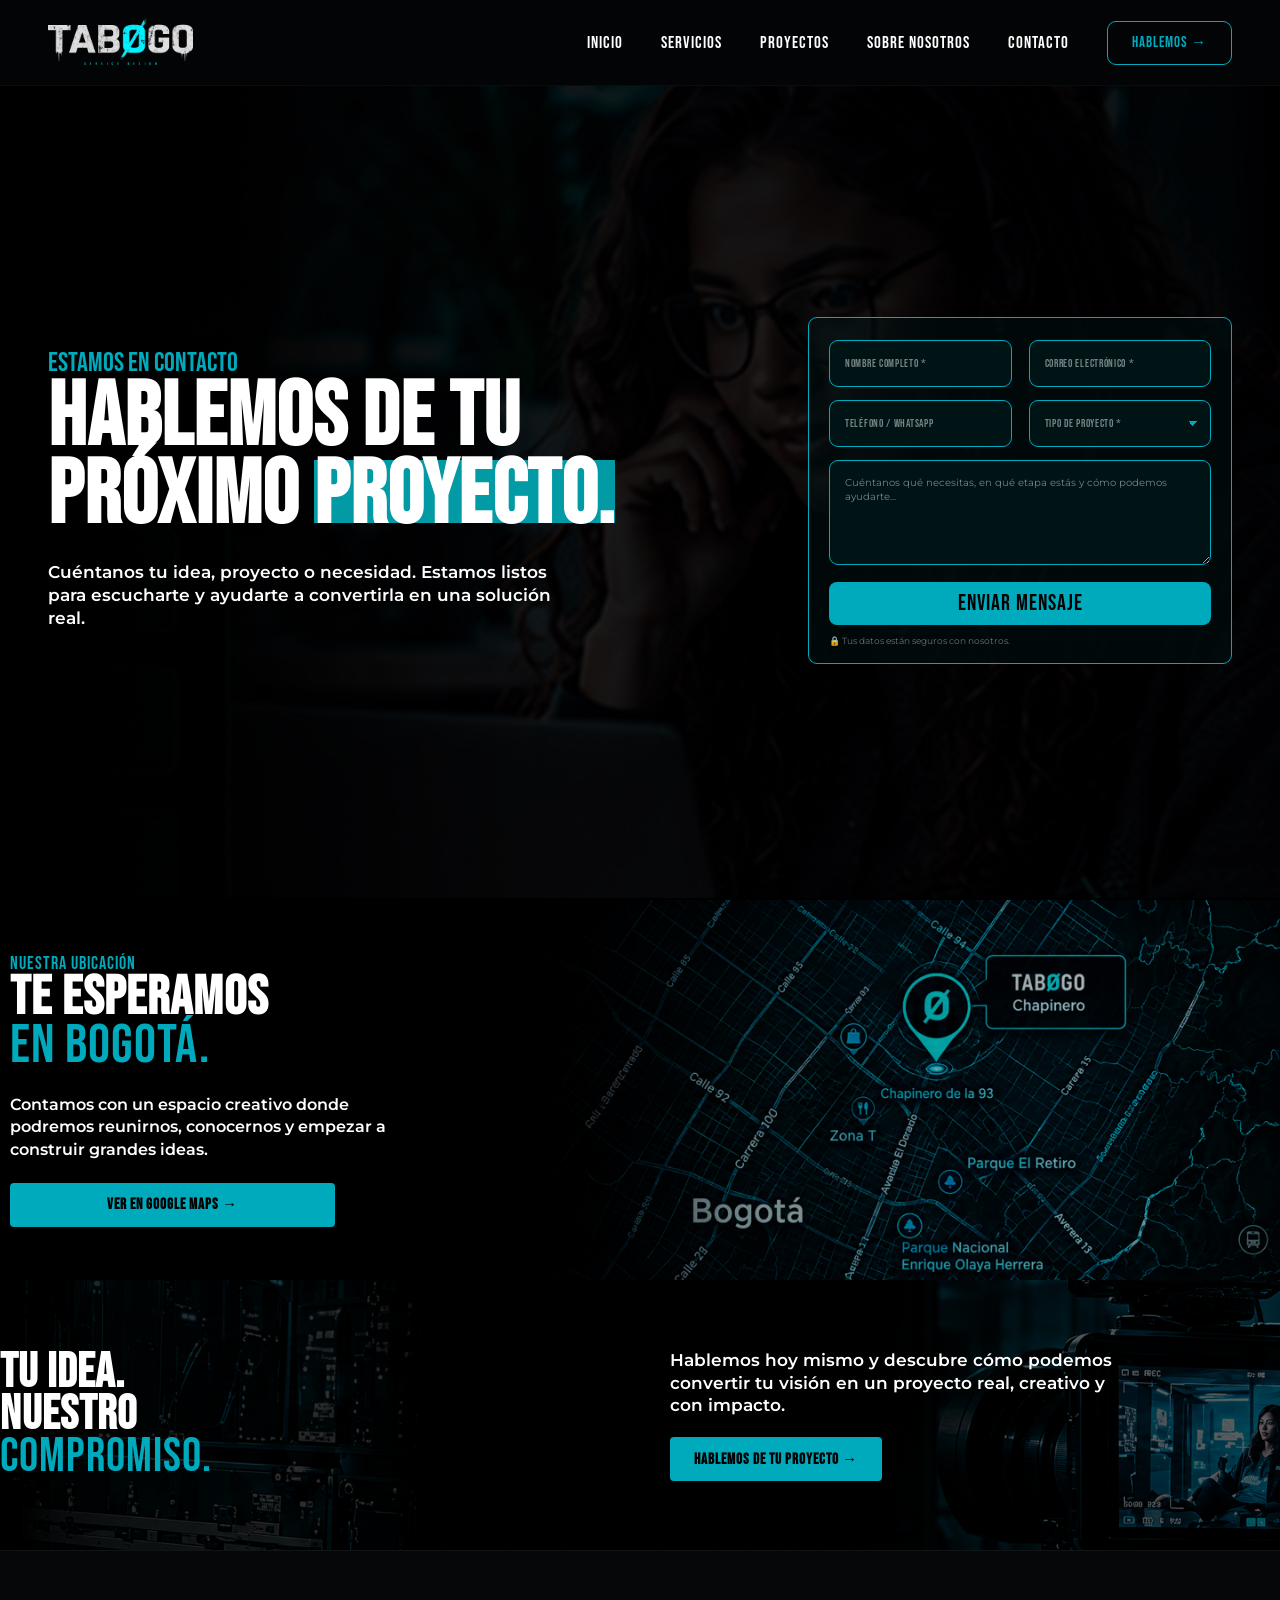
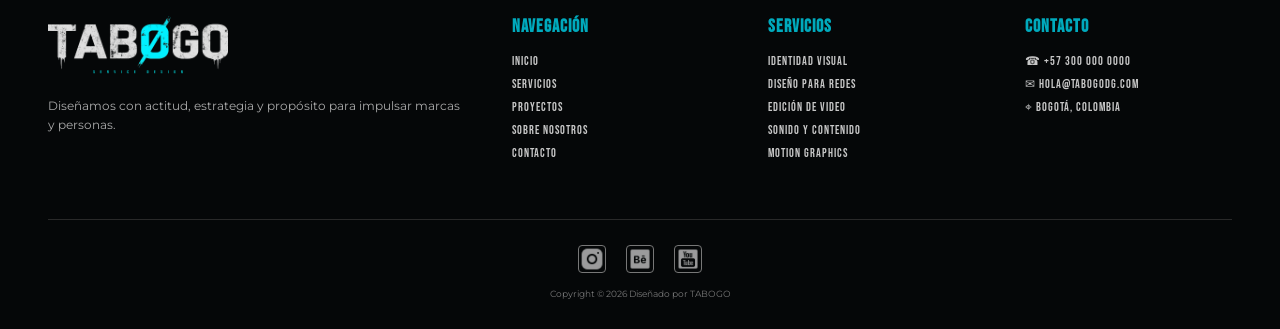
==== commit 85048f60: "ultima actualizacion" ====
--- a/hablemos.html
+++ b/hablemos.html
@@ -160,7 +160,6 @@
 
         <section
             class="contacto-principal"
-            aria-labelledby="contacto-title"
         >
 
             <div class="container contacto-principal-container">
@@ -176,13 +175,13 @@
                     </span>
 
 
-                    <h1 id="contacto-title">
+                    <h1>
 
                         HABLEMOS DE TU
                         <br>
 
-                        PRÓXIMO
-                        <span>PROYECTO.</span>
+                        <span class="proximo">PRÓXIMO <span class="resaltproyect">PROYECTO.</span></span>
+                        
 
                     </h1>
 
--- a/styles.css
+++ b/styles.css
@@ -281,7 +281,7 @@
             rgba(0, 0, 0, 0.84) 38%,
             rgba(0, 0, 0, 0.3) 100%
         ),
-        url("../assets/hero.jpg");
+        url(assets/hero.jpg);
 
     background-position: center;
 
@@ -310,7 +310,7 @@
 
 
 .hero-content {
-    max-width: 590px;
+    max-width: 580px;
 }
 
 .hero-content h1 {
@@ -325,12 +325,25 @@
 
     margin-bottom: 28px;
 }
-
-.hero-content h1 span {
-
+.resalt {
+    color: var(--white);
+
+    background: linear-gradient(
+        to bottom,
+        transparent 15%,
+        #029AA5 16%,
+        #029AA5 75%,
+        transparent 75%
+    );
+    background-position: right;
+}
+.con {
     display: block;
-
-    color: var(--cyan);
+    width: auto;
+    color: #029AA5;
+    
+   
+    
 }
 
 .hero-content p {
@@ -938,7 +951,7 @@
             rgba(0, 0, 0, 0.8),
             rgba(0, 0, 0, 0.45)
         ),
-        url("../assets/cta.jpg");
+        url(assets/cta.jpg);
 
     background-size: cover;
 
@@ -1361,7 +1374,7 @@
             ),
             url("../assets/hero.jpg");
 
-        background-position: 65% center;
+        background-position: 80% center;
     }
 
 
@@ -1476,7 +1489,7 @@
     */
 
     .services-grid {
-
+        height: 700px;
         display: grid;
 
         grid-template-columns:
@@ -1484,7 +1497,7 @@
 
         grid-template-rows:
             175px
-            115px
+            175px
             175px
             175px;
 
@@ -1504,7 +1517,7 @@
 
         grid-column: 2;
 
-        grid-row: 1;
+        grid-row: 1/2;
     }
 
 
@@ -1512,7 +1525,7 @@
 
         grid-column: 1 / 3;
 
-        grid-row: 2;
+        grid-row: 2/3;
     }
 
 
@@ -1520,7 +1533,7 @@
 
         grid-column: 1 / 3;
 
-        grid-row: 3;
+        grid-row: 3/4;
     }
 
 
@@ -1528,7 +1541,7 @@
 
         grid-column: 1 / 3;
 
-        grid-row: 4;
+        grid-row: 4/5;
     }
 
 
@@ -1953,7 +1966,7 @@
 
         grid-template-rows:
             165px
-            110px
+            165px
             165px
             165px;
 
@@ -2005,7 +2018,22 @@
 
     background: #050708;
 }
-
+.servicios-hero::after {
+
+    content: "";
+
+    position: absolute;
+
+    inset: 0;
+
+    background:
+        linear-gradient(
+            transparent 70%,
+            #050708 100%
+        );
+
+    z-index: -1;
+}
 
 .servicios-hero-background {
 
@@ -2029,7 +2057,22 @@
 
     background-size: cover;
 }
-
+.servicios-hero-background::after {
+
+    content: "";
+
+    position: absolute;
+
+    inset: 0;
+
+    background:
+        linear-gradient(
+            transparent 70%,
+            #050708 100%
+        );
+
+    z-index: -1;
+}
 
 .servicios-hero-container {
 
@@ -2073,7 +2116,7 @@
 
 .servicios-hero-content h1 span {
 
-    color: #00aabd;
+    color: #029AA5;
 
 }
 
@@ -2081,8 +2124,15 @@
 .servicios-hero-content h1 strong {
 
     color: #ffffff;
-
     font-weight: 400;
+     background: linear-gradient(
+        to bottom,
+        transparent 15%,
+        #029AA5 16%,
+        #029AA5 75%,
+        transparent 75%
+    );
+    background-position: right;
 }
 
 
@@ -3569,7 +3619,22 @@
 
     background-size: cover;
 }
-
+.proyectos-hero-background::after {
+
+    content: "";
+
+    position: absolute;
+
+    inset: 0;
+
+    background:
+        linear-gradient(
+            transparent 70%,
+            #050708 100%
+        );
+
+    z-index: -1;
+}
 
 .proyectos-hero-container {
 
@@ -3629,7 +3694,15 @@
 
 .proyectos-hero-content h1 span {
 
-    color: #00aabd;
+    color: var(--white);
+     background: linear-gradient(
+        to bottom,
+        transparent 17%,
+        #029AA5 15%,
+        #029AA5 75%,
+        transparent 75%
+    );
+    background-position: center;
 }
 
 
@@ -4850,6 +4923,8 @@
 }
 
 
+
+
 .contacto-principal-container {
 
     display: grid;
@@ -4858,7 +4933,7 @@
 
     align-items: center;
 
-    gap: 55px;
+    gap: 150px;
 }
 
 
@@ -4890,7 +4965,7 @@
 
 
 .contacto-introduccion h1 {
-
+    width: 700px;
     font-family: "Bebas Neue", sans-serif;
 
     font-size: clamp(
@@ -4906,17 +4981,17 @@
     margin-bottom: 25px;
 }
 
-
-.contacto-introduccion h1 span {
-
-    display: inline;
-
-    color: #ffffff;
-
-    background: #00aabd;
-
-    padding: 0 7px;
-}
+.resaltproyect {
+     background: linear-gradient(
+        to bottom,
+        transparent 17%,
+        #029AA5 15%,
+        #029AA5 75%,
+        transparent 75%
+    );
+    background-position: center;
+}
+
 
 
 .contacto-introduccion p {
@@ -5832,7 +5907,14 @@
     padding: 0 8px;
 
     color: #ffffff;
-    background: #00aabd;
+     background: linear-gradient(
+        to bottom,
+        transparent 17%,
+        #029AA5 15%,
+        #029AA5 75%,
+        transparent 75%
+    );
+    background-position: center;
 }
 
 
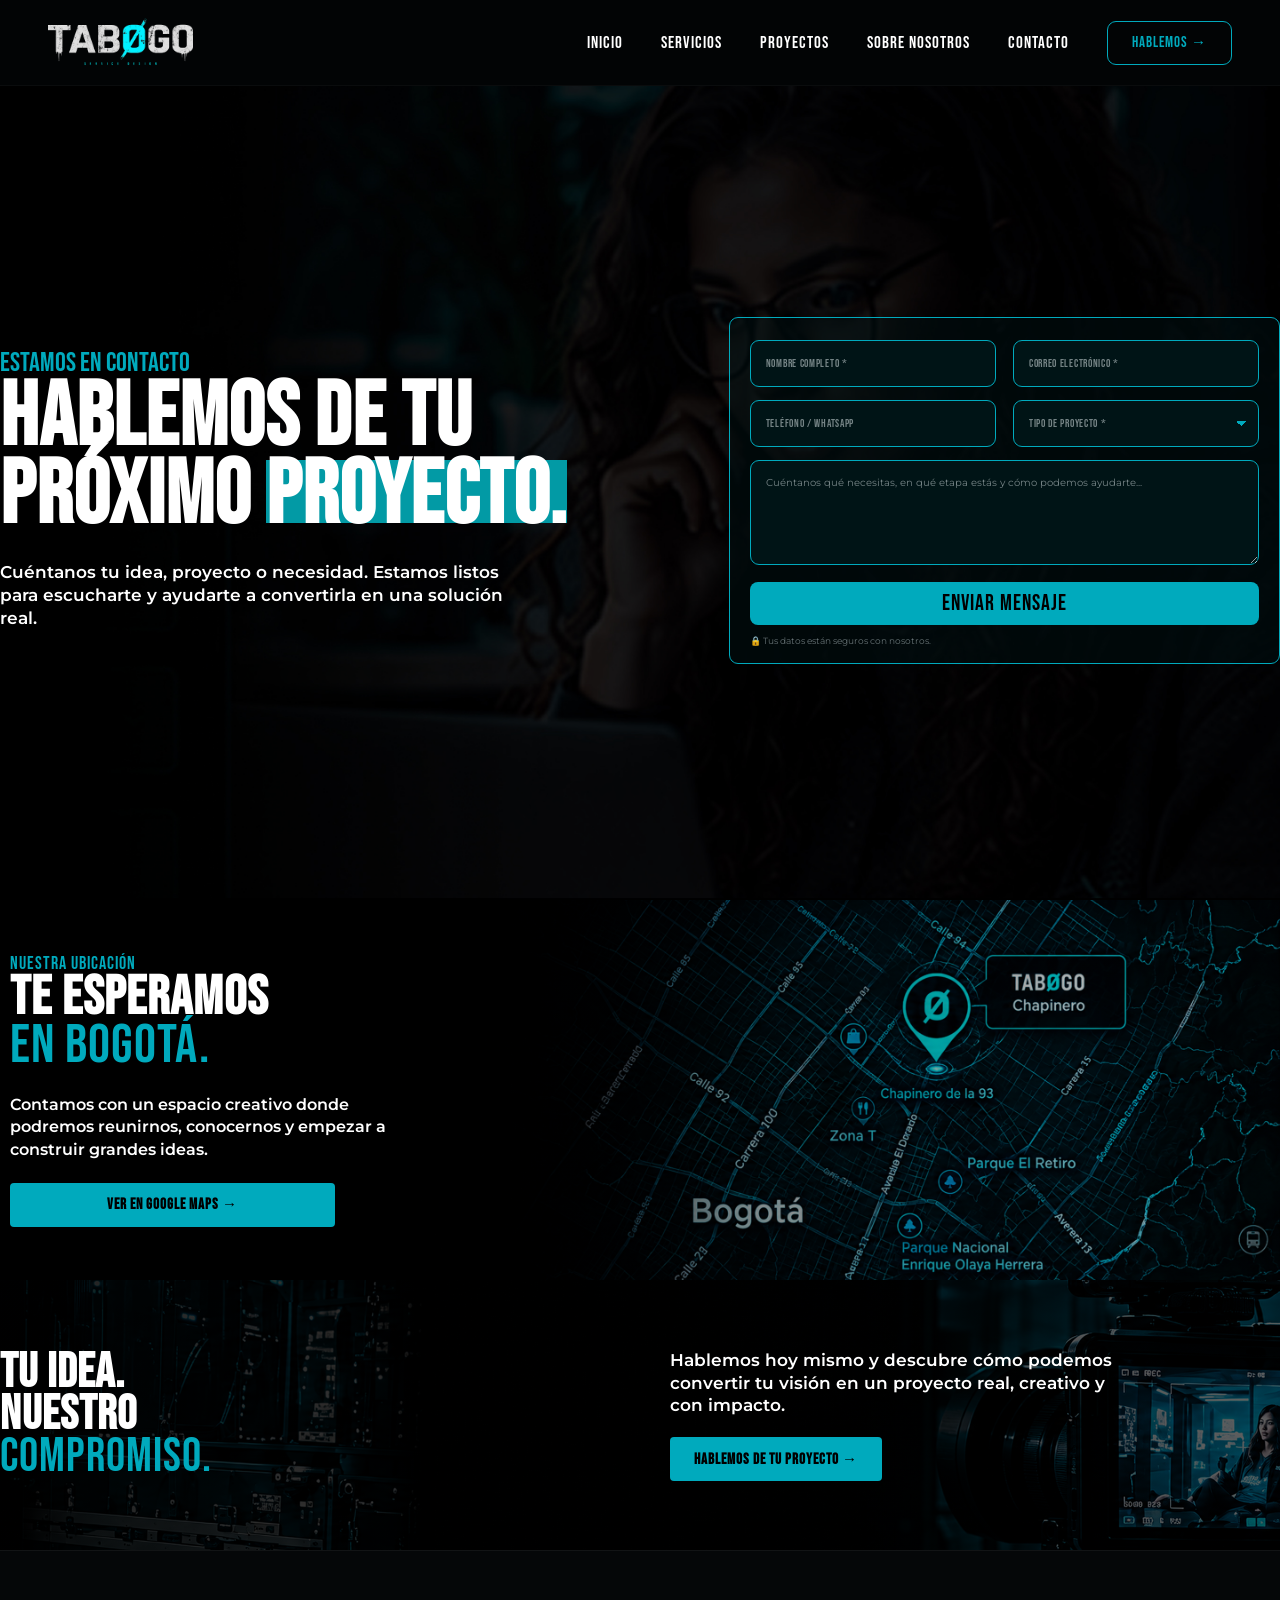
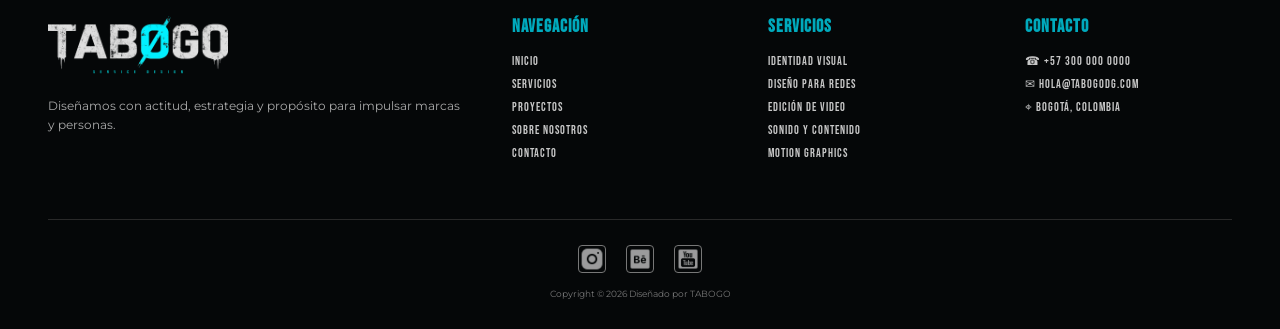
==== commit 1769fc4f: "ultima actualizacion" ====
--- a/hablemos.html
+++ b/hablemos.html
@@ -16,9 +16,6 @@
     >
 
     <title>Contacto | TABOGO</title>
-
-
-    <!-- FUENTES -->
 
     <link rel="preconnect" href="https://fonts.googleapis.com">
 
@@ -33,9 +30,6 @@
         rel="stylesheet"
     >
 
-
-    <!-- CSS -->
-
     <link
         rel="stylesheet"
         href="styles.css"
@@ -47,21 +41,15 @@
 <body>
 
 
-    <!-- =====================================================
-         HEADER
-    ====================================================== -->
+    <!-- header -->
 
     <header class="site-header">
 
-        <div class="container header-container">
-
-
-            <!-- LOGO -->
+        <article class="container header-container">
 
             <a
                 href="index.html"
                 class="site-logo"
-                aria-label="TABOGO - Inicio"
             >
 
                 <img
@@ -71,12 +59,8 @@
 
             </a>
 
-
-            <!-- NAVEGACIÓN -->
-
             <nav
                 class="main-navigation"
-                aria-label="Navegación principal"
             >
 
                 <ul class="navigation-list">
@@ -124,9 +108,6 @@
 
             </nav>
 
-
-            <!-- MENÚ MÓVIL -->
-
             <button
                 class="menu-toggle"
                 type="button"
@@ -141,34 +122,22 @@
             </button>
 
 
-        </div>
+        </article>
 
     </header>
 
-
-
-    <!-- =====================================================
-         MAIN
-    ====================================================== -->
-
     <main>
 
-
-        <!-- =================================================
-             CONTACTO PRINCIPAL
-        ================================================== -->
-
-        <section
-            class="contacto-principal"
-        >
-
-            <div class="container contacto-principal-container">
+        <!-- hero -->
+
+        <section class="contacto-principal">
+
+            <article class="container contacto-principal-container">
 
 
                 <!-- INFORMACIÓN -->
 
                 <article class="contacto-introduccion">
-
 
                     <span class="contacto-eyebrow">
                         ESTAMOS EN CONTACTO
@@ -176,33 +145,24 @@
 
 
                     <h1>
-
                         HABLEMOS DE TU
                         <br>
-
-                        <span class="proximo">PRÓXIMO <span class="resaltproyect">PROYECTO.</span></span>
-                        
-
+                        PRÓXIMO
+                        <span class="resaltproyect">
+                            PROYECTO.
+                        </span>
                     </h1>
 
 
                     <p>
-
                         Cuéntanos tu idea, proyecto o necesidad.
                         Estamos listos para escucharte y ayudarte
                         a convertirla en una solución real.
-
                     </p>
 
-
                 </article>
 
-
-
-                <!-- FORMULARIO -->
-
                 <article class="contacto-formulario-contenedor">
-
 
                     <form
                         class="contacto-formulario"
@@ -210,10 +170,7 @@
                         method="POST"
                     >
 
-
-                        <!-- NOMBRE -->
-
-                        <div class="contacto-formulario-campo">
+                        <article class="contacto-formulario-campo">
 
                             <label for="contacto-nombre">
                                 NOMBRE COMPLETO *
@@ -228,13 +185,9 @@
                                 required
                             >
 
-                        </div>
-
-
-
-                        <!-- EMAIL -->
-
-                        <div class="contacto-formulario-campo">
+                        </article>
+
+                        <article class="contacto-formulario-campo">
 
                             <label for="contacto-email">
                                 CORREO ELECTRÓNICO *
@@ -249,13 +202,9 @@
                                 required
                             >
 
-                        </div>
-
-
-
-                        <!-- TELÉFONO -->
-
-                        <div class="contacto-formulario-campo">
+                        </article>
+
+                        <article class="contacto-formulario-campo">
 
                             <label for="contacto-telefono">
                                 TELÉFONO / WHATSAPP
@@ -269,13 +218,9 @@
                                 autocomplete="tel"
                             >
 
-                        </div>
-
-
-
-                        <!-- TIPO DE PROYECTO -->
-
-                        <div class="contacto-formulario-campo">
+                        </article>
+
+                        <article class="contacto-formulario-campo">
 
                             <label for="contacto-tipo">
                                 TIPO DE PROYECTO *
@@ -287,7 +232,11 @@
                                 required
                             >
 
-                                <option value="" selected disabled>
+                                <option
+                                    value=""
+                                    selected
+                                    disabled
+                                >
                                     TIPO DE PROYECTO *
                                 </option>
 
@@ -317,13 +266,9 @@
 
                             </select>
 
-                        </div>
-
-
-
-                        <!-- MENSAJE -->
-
-                        <div
+                        </article>
+
+                        <article
                             class="contacto-formulario-campo contacto-formulario-mensaje"
                         >
 
@@ -338,11 +283,7 @@
                                 required
                             ></textarea>
 
-                        </div>
-
-
-
-                        <!-- BOTÓN -->
+                        </article>
 
                         <button
                             type="submit"
@@ -351,67 +292,50 @@
                             ENVIAR MENSAJE
                         </button>
 
-
                         <small class="contacto-formulario-seguridad">
-
                             🔒 Tus datos están seguros con nosotros.
-
                         </small>
 
 
                     </form>
 
-
                 </article>
 
-
-            </div>
+            </article>
 
         </section>
 
 
-
-        <!-- =================================================
-             UBICACIÓN
-        ================================================== -->
-
+        <!-- nuestra ubicacion -->
         <section
             class="contacto-ubicacion"
-            aria-labelledby="contacto-ubicacion-title"
         >
 
-            <div class="contacto-ubicacion-fondo"></div>
-
-
-            <div class="container contacto-ubicacion-container">
-
+            <article class="contacto-ubicacion-fondo"></article>
+
+
+            <article class="container contacto-ubicacion-container">
 
                 <article class="contacto-ubicacion-contenido">
-
 
                     <span class="contacto-ubicacion-eyebrow">
                         NUESTRA UBICACIÓN
                     </span>
 
 
-                    <h2 id="contacto-ubicacion-title">
-
+                    <h2>
                         TE ESPERAMOS
                         <br>
-
                         <strong>
                             EN BOGOTÁ.
                         </strong>
-
                     </h2>
 
 
                     <p>
-
                         Contamos con un espacio creativo donde
                         podremos reunirnos, conocernos y empezar
                         a construir grandes ideas.
-
                     </p>
 
 
@@ -424,41 +348,33 @@
                         VER EN GOOGLE MAPS →
                     </a>
 
-
                 </article>
 
-
-            </div>
+            </article>
 
         </section>
 
 
-
-        <!-- =================================================
-             CTA FINAL
-        ================================================== -->
+        <!-- cta -->
 
         <section
             class="contacto-cta"
-            aria-labelledby="contacto-cta-title"
         >
 
-            <div class="contacto-cta-fondo"></div>
-
-
-            <div class="container contacto-cta-container">
-
-
-                <!-- FRASE -->
+            <article class="contacto-cta-fondo"></article>
+
+
+            <article class="container contacto-cta-container">
 
                 <article class="contacto-cta-frase">
 
-                    <h2 id="contacto-cta-title">
+                    <h2>
 
                         TU IDEA.
                         <br>
 
                         NUESTRO
+
                         <strong>
                             COMPROMISO.
                         </strong>
@@ -467,34 +383,25 @@
 
                 </article>
 
-
-
-                <!-- INFORMACIÓN -->
-
                 <article class="contacto-cta-contenido">
 
-
                     <p>
-
                         Hablemos hoy mismo y descubre cómo
                         podemos convertir tu visión en un
                         proyecto real, creativo y con impacto.
-
                     </p>
 
 
                     <a
-                        href="#contacto-title"
+                        href="#contacto-principal"
                         class="button button-primary"
                     >
                         HABLEMOS DE TU PROYECTO →
                     </a>
 
-
                 </article>
 
-
-            </div>
+            </article>
 
         </section>
 
@@ -502,20 +409,14 @@
     </main>
 
 
-
-    <!-- =====================================================
-         FOOTER
-    ====================================================== -->
+    <!-- footer -->
 
     <footer class="site-footer">
 
-        <div class="container">
-
-
-            <div class="footer-main">
-
-
-                <!-- MARCA -->
+        <article class="container">
+
+
+            <article class="footer-main">
 
                 <section class="footer-brand">
 
@@ -535,10 +436,6 @@
 
                 </section>
 
-
-
-                <!-- NAVEGACIÓN -->
-
                 <nav
                     class="footer-navigation"
                     aria-label="Navegación del pie de página"
@@ -569,13 +466,13 @@
                         </li>
 
                         <li>
-                            <a href="index.html#nosotros">
+                            <a href="sobrenosotros.html">
                                 SOBRE NOSOTROS
                             </a>
                         </li>
 
                         <li>
-                            <a href="contacto.html">
+                            <a href="hablemos.html">
                                 CONTACTO
                             </a>
                         </li>
@@ -583,10 +480,6 @@
                     </ul>
 
                 </nav>
-
-
-
-                <!-- SERVICIOS -->
 
                 <section class="footer-services">
 
@@ -620,10 +513,6 @@
 
                 </section>
 
-
-
-                <!-- CONTACTO -->
-
                 <address class="footer-contact">
 
                     <h2>
@@ -645,39 +534,40 @@
                 </address>
 
 
-            </div>
-
-
-
-            <!-- FOOTER BOTTOM -->
-
-            <div class="footer-bottom">
+            </article>
+
+            <article class="footer-bottom">
 
 
                 <nav
                     class="social-navigation"
-                    aria-label="Redes sociales"
                 >
 
                     <a
-                        href="#"
-                        aria-label="Instagram"
+                        href="https://www.instagram.com/tabogo.servicedesign/"
                     >
-                        <img src="assets/Instagram.png" alt="">
+                        <img
+                            src="assets/Instagram.png"
+                            alt=""
+                        >
                     </a>
 
                     <a
-                        href="#"
-                        aria-label="Behance"
+                        href="https://www.behance.net/juliosuarez12"
                     >
-                        <img src="assets/Behance.png" alt="">
+                        <img
+                            src="assets/Behance.png"
+                            alt=""
+                        >
                     </a>
 
                     <a
-                        href="#"
-                        aria-label="YouTube"
+                        href="https://www.youtube.com/@tabogo.servicedesign"
                     >
-                        <img src="assets/YouTube.png" alt="">
+                        <img
+                            src="assets/YouTube.png"
+                            alt=""
+                        >
                     </a>
 
                 </nav>
@@ -688,19 +578,15 @@
                 </p>
 
 
-            </div>
-
-
-        </div>
+            </article>
+
+
+        </article>
 
     </footer>
 
 
-
-    <!-- =====================================================
-         MENÚ MÓVIL
-    ====================================================== -->
-
+    <!-- javascript -->
     <script>
 
         const contactoMenuButton =
--- a/styles.css
+++ b/styles.css
@@ -1,7 +1,3 @@
-/* =========================================================
-   RESET
-========================================================= */
-
 * {
     margin: 0;
     padding: 0;
@@ -37,11 +33,6 @@
     font-family: inherit;
 }
 
-
-/* =========================================================
-   VARIABLES
-========================================================= */
-
 :root {
 
     --black: #050708;
@@ -60,10 +51,6 @@
 
 }
 
-
-/* =========================================================
-   CONTAINER
-========================================================= */
 
 .container {
     width: min(
@@ -73,11 +60,6 @@
 
     margin-inline: auto;
 }
-
-
-/* =========================================================
-   TYPOGRAPHY
-========================================================= */
 
 h1,
 h2,
@@ -93,11 +75,6 @@
     letter-spacing: 1px;
 }
 
-
-/* =========================================================
-   HEADER
-========================================================= */
-
 .site-header {
 
     position: fixed;
@@ -128,9 +105,6 @@
 
     justify-content: space-between;
 }
-
-
-/* LOGO */
 
 .site-logo {
     width: 145px;
@@ -171,9 +145,6 @@
 .navigation-list a:hover {
     color: var(--cyan);
 }
-
-
-/* HEADER BUTTON */
 
 .button {
 
@@ -213,9 +184,6 @@
     color: #000;
 }
 
-
-/* MOBILE MENU BUTTON */
-
 .menu-toggle {
     display: none;
 
@@ -245,10 +213,6 @@
 }
 
 
-/* =========================================================
-   HERO
-========================================================= */
-
 .hero {
 
     position: relative;
@@ -264,9 +228,6 @@
     overflow: hidden;
     height: 100vh;
 }
-
-
-/* HERO IMAGE */
 
 .hero-background {
 
@@ -339,11 +300,11 @@
 }
 .con {
     display: block;
+
     width: auto;
+
     color: #029AA5;
     
-   
-    
 }
 
 .hero-content p {
@@ -366,7 +327,6 @@
 
     gap: 24px;
 }
-
 
 .button-primary {
 
@@ -383,9 +343,6 @@
     background: white;
 }
 
-
-/* SPOT */
-
 .spot-link {
 
     display: flex;
@@ -419,11 +376,6 @@
     padding-left: 2px;
 }
 
-
-/* =========================================================
-   SERVICES
-========================================================= */
-
 .services {
 
     background: var(--black);
@@ -431,7 +383,6 @@
     padding: 85px 0 100px;
 }
 
-
 .section-header {
 
     display: grid;
@@ -445,7 +396,6 @@
     margin-bottom: 30px;
 }
 
-
 .eyebrow {
 
     display: block;
@@ -457,7 +407,6 @@
     line-height: 1;
 }
 
-
 .section-header h2 {
 
     color: var(--cyan);
@@ -469,7 +418,6 @@
     margin-top: 5px;
 }
 
-
 .section-header p {
 
     max-width: 560px;
@@ -481,39 +429,19 @@
     justify-self: end;
 }
 
-
-/* =========================================================
-   BENTO GRID
-========================================================= */
-
 .services-grid {
 
     display: grid;
 
-    grid-template-columns:
-        1fr
-        1fr
-        1.85fr;
-
-    grid-template-rows:
-        180px
-        180px;
+    grid-template-columns:  1fr  1fr 1.85fr;
+
+    grid-template-rows:  180px 180px;
 
     gap: 14px;
 }
 
 
-/*
-    DISTRIBUCIÓN:
-
-    ┌─────────┬─────────┬─────────────┐
-    │ IDENTITY│ DIGITAL │             │
-    ├─────────┴─────────┤ VIDEO       │
-    │ SOUND             │             │
-    └───────────────────┴─────────────┘
-
-    Pero adaptado mediante grid areas.
-*/
+
 
 .service-card {
 
@@ -556,9 +484,6 @@
     grid-row: 2;
 }
 
-
-/* IMAGES */
-
 .service-image {
 
     position: absolute;
@@ -579,13 +504,9 @@
         transform 0.5s ease;
 }
 
-
 .service-card:hover img {
     transform: scale(1.05);
 }
-
-
-/* DARK OVERLAY */
 
 .service-overlay {
 
@@ -603,9 +524,6 @@
         );
 }
 
-
-/* CARD CONTENT */
-
 .service-content {
 
     position: relative;
@@ -625,7 +543,6 @@
     max-width: 480px;
 }
 
-
 .service-content h3 {
 
     font-size: 20px;
@@ -633,7 +550,6 @@
     margin-bottom: 5px;
 }
 
-
 .service-content p {
 
     font-size: 14px;
@@ -645,7 +561,6 @@
     color: #e5e5e5;
 }
 
-
 .service-content a {
 
     color: var(--cyan);
@@ -657,11 +572,6 @@
     letter-spacing: 1px;
 }
 
-
-/* =========================================================
-   PROCESS
-========================================================= */
-
 .process {
 
     background: white;
@@ -671,7 +581,6 @@
     padding: 80px 0;
 }
 
-
 .process-container {
 
     display: grid;
@@ -682,13 +591,11 @@
 
     align-items: start;
 }
-
 
 .process-intro .eyebrow {
     color: #111;
 }
 
-
 .process-intro h2 {
 
     font-size: 47px;
@@ -697,13 +604,11 @@
 
     margin-top: 7px;
 }
-
 
 .process-intro h2 span {
     color: var(--cyan);
 }
 
-
 .process-list {
 
     display: grid;
@@ -714,7 +619,6 @@
     gap: 8px;
 }
 
-
 .process-step {
 
     border: 1px solid #29b8c8;
@@ -728,7 +632,6 @@
     min-height: 185px;
 }
 
-
 .process-icon {
 
     display: block;
@@ -740,7 +643,6 @@
     margin-bottom: 12px;
 }
 
-
 .process-step h3 {
 
     font-size: 19px;
@@ -748,7 +650,6 @@
     margin-bottom: 6px;
 }
 
-
 .process-step p {
 
     font-size: 11px;
@@ -756,7 +657,6 @@
     line-height: 1.4;
 }
 
-
 .process-container > .button {
 
     grid-column: 2;
@@ -766,11 +666,6 @@
     margin-top: 25px;
 }
 
-
-/* =========================================================
-   PROJECTS
-========================================================= */
-
 .projects {
 
     background: #050708;
@@ -778,7 +673,6 @@
     padding: 75px 0 90px;
 }
 
-
 .projects-header {
 
     display: grid;
@@ -790,7 +684,6 @@
     margin-bottom: 28px;
 }
 
-
 .projects-header h2 {
 
     font-size: 29px;
@@ -800,7 +693,6 @@
     line-height: 1;
 }
 
-
 .projects-header p {
 
     max-width: 570px;
@@ -811,9 +703,6 @@
 
     justify-self: end;
 }
-
-
-/* PROJECT GRID */
 
 .projects-grid {
 
@@ -825,7 +714,6 @@
     gap: 12px;
 }
 
-
 .project-card {
 
     border: 1px solid var(--cyan);
@@ -835,7 +723,6 @@
     overflow: hidden;
 }
 
-
 .project-card figure {
 
     position: relative;
@@ -844,7 +731,6 @@
 
     overflow: hidden;
 }
-
 
 .project-card img {
 
@@ -857,11 +743,9 @@
         transform 0.4s ease;
 }
 
-
 .project-card:hover img {
     transform: scale(1.06);
 }
-
 
 .project-card figure::after {
 
@@ -878,7 +762,6 @@
         );
 }
 
-
 .project-card figcaption {
 
     position: absolute;
@@ -888,7 +771,6 @@
     inset: auto 15px 15px 15px;
 }
 
-
 .project-card h3 {
 
     font-size: 31px;
@@ -898,7 +780,6 @@
     margin-bottom: 15px;
 }
 
-
 .project-card figcaption span {
 
     font-family: "Bebas Neue", sans-serif;
@@ -908,7 +789,6 @@
     letter-spacing: 1px;
 }
 
-
 .projects-action {
 
     display: flex;
@@ -918,11 +798,6 @@
     margin-top: 28px;
 }
 
-
-/* =========================================================
-   CTA
-========================================================= */
-
 .cta {
 
     position: relative;
@@ -935,7 +810,6 @@
 
     overflow: hidden;
 }
-
 
 .cta-background {
 
@@ -958,7 +832,6 @@
     background-position: center;
 }
 
-
 .cta-container {
 
     display: grid;
@@ -970,7 +843,6 @@
     align-items: center;
 }
 
-
 .cta-content h2 {
 
     font-size: 40px;
@@ -978,7 +850,6 @@
     line-height: 0.9;
 }
 
-
 .cta-content h3 {
 
     color: var(--cyan);
@@ -990,7 +861,6 @@
     margin-top: 6px;
 }
 
-
 .cta-box {
 
     background: rgba(0, 180, 198, 0.82);
@@ -1004,7 +874,6 @@
     justify-self: end;
 }
 
-
 .cta-box p {
 
     font-size: 19px;
@@ -1014,7 +883,6 @@
     margin-bottom: 20px;
 }
 
-
 .button-light {
 
     background: white;
@@ -1024,14 +892,6 @@
     font-size: 14px;
 }
 
-
-
-
-
-/* =========================================================
-   FOOTER
-========================================================= */
-
 .site-footer {
 
     background: #050708;
@@ -1040,7 +900,6 @@
 
     border-top: 1px solid rgba(255,255,255,0.05);
 }
-
 
 .footer-main {
 
@@ -1057,7 +916,6 @@
     padding-bottom: 50px;
 }
 
-
 .footer-brand img {
 
     width: 180px;
@@ -1065,7 +923,6 @@
     margin-bottom: 20px;
 }
 
-
 .footer-brand p {
 
     color: #aaa;
@@ -1077,7 +934,6 @@
     max-width: 420px;
 }
 
-
 .footer-main h2 {
 
     color: var(--cyan);
@@ -1086,7 +942,6 @@
 
     margin-bottom: 17px;
 }
-
 
 .footer-main li,
 .footer-contact p {
@@ -1102,18 +957,15 @@
     color: #c7c7c7;
 }
 
-
 .footer-navigation a:hover {
     color: var(--cyan);
 }
 
-
 .footer-contact {
 
     font-style: normal;
 }
 
-
 .footer-bottom {
 
     border-top: 1px solid #292929;
@@ -1131,14 +983,12 @@
     gap: 15px;
 }
 
-
 .social-navigation {
 
     display: flex;
 
     gap: 20px;
 }
-
 
 .social-navigation a {
 
@@ -1156,7 +1006,6 @@
     font-size: 11px;
 }
 
-
 .footer-bottom p {
 
     color: #777;
@@ -1164,131 +1013,15 @@
     font-size: 9px;
 }
 
-
-/* =========================================================
-   TABLET
-========================================================= */
-
-@media (max-width: 1000px) {
+@media (max-width: 600px) {
+
 
     .container {
-        width: min(
-            calc(100% - 50px),
-            800px
-        );
-    }
-
-
-    /* HEADER */
-
-    .navigation-list {
-        gap: 18px;
-
-        font-size: 14px;
-    }
-
-
-    /* SERVICES */
-
-    .services-grid {
-
-        grid-template-columns:
-            1fr 1fr;
-
-        grid-template-rows:
-            180px
-            180px
-            180px;
-
-    }
-
-    .service-card--identity {
-        grid-column: 1;
-        grid-row: 1;
-    }
-
-    .service-card--digital {
-        grid-column: 2;
-        grid-row: 1;
-    }
-
-    .service-card--sound {
-        grid-column: 1 / 3;
-        grid-row: 2;
-    }
-
-    .service-card--video {
-        grid-column: 1 / 3;
-        grid-row: 3;
-    }
-
-    .service-card--motion {
-        grid-column: 1 / 3;
-        grid-row: 4;
-    }
-
-
-    /* PROCESS */
-
-    .process-container {
-
-        grid-template-columns: 1fr;
-
-        gap: 30px;
-    }
-
-    .process-list {
-
-        grid-template-columns:
-            repeat(3, 1fr);
-    }
-
-    .process-container > .button {
-        grid-column: auto;
-    }
-
-
-    /* PROJECTS */
-
-    .projects-grid {
-
-        grid-template-columns:
-            repeat(2, 1fr);
-    }
-
-
-    /* FOOTER */
-
-    .footer-main {
-
-        grid-template-columns:
-            1fr 1fr;
-
-    }
-
-}
-
-
-/* =========================================================
-   MOBILE
-========================================================= */
-
-@media (max-width: 700px) {
-
-
-    .container {
 
         width: calc(100% - 48px);
 
     }
-
-
-    /* =========================================
-       HEADER
-    ========================================== */
-
     .site-header {
-
         height: 64px;
     }
 
@@ -1348,11 +1081,6 @@
         display: flex;
 
     }
-
-
-    /* =========================================
-       HERO
-    ========================================== */
 
     .hero {
 
@@ -1372,7 +1100,7 @@
                 rgba(0,0,0,0.92),
                 rgba(0,0,0,0.45)
             ),
-            url("../assets/hero.jpg");
+            url("assets/hero.jpg");
 
         background-position: 80% center;
     }
@@ -1427,11 +1155,6 @@
         display: none;
     }
 
-
-    /* =========================================
-       SERVICES
-    ========================================== */
-
     .services {
 
         padding: 55px 0 60px;
@@ -1463,30 +1186,6 @@
         display: none;
     }
 
-
-    /*
-       BENTO MOBILE
-
-       2 columnas arriba:
-
-       ┌────────┬────────┐
-       │        │        │
-       │IDENT.  │DIGITAL │
-       │        │        │
-       └────────┴────────┘
-
-       ┌─────────────────┐
-       │ SONIDO           │
-       └─────────────────┘
-
-       ┌─────────────────┐
-       │ VIDEO            │
-       └─────────────────┘
-
-       ┌─────────────────┐
-       │ MOTION           │
-       └─────────────────┘
-    */
 
     .services-grid {
         height: 700px;
@@ -1596,11 +1295,6 @@
         max-width: 270px;
     }
 
-
-    /* =========================================
-       PROCESS
-    ========================================== */
-
     .process {
 
         padding: 50px 0;
@@ -1695,11 +1389,6 @@
         min-height: 35px;
     }
 
-
-    /* =========================================
-       PROJECTS
-    ========================================== */
-
     .projects {
 
         padding: 55px 0;
@@ -1786,11 +1475,6 @@
         font-size: 10px;
     }
 
-
-    /* =========================================
-       CTA
-    ========================================== */
-
     .cta {
 
         min-height: 360px;
@@ -1842,11 +1526,6 @@
         font-size: 10px;
     }
 
-
-    /* =========================================
-       ABOUT
-    ========================================== */
-
     .about {
 
         padding: 60px 0;
@@ -1871,11 +1550,6 @@
 
         font-size: 14px;
     }
-
-
-    /* =========================================
-       FOOTER
-    ========================================== */
 
     .site-footer {
 
@@ -1942,64 +1616,8 @@
 }
 
 
-/* =========================================================
-   SMALL MOBILE
-========================================================= */
-
-@media (max-width: 400px) {
-
-    .container {
-
-        width: calc(100% - 36px);
-
-    }
-
-
-    .hero-content h1 {
-
-        font-size: 52px;
-
-    }
-
-
-    .services-grid {
-
-        grid-template-rows:
-            165px
-            165px
-            165px
-            165px;
-
-    }
-
-
-    .service-content p {
-
-        font-size: 11px;
-
-    }
-
-
-    .project-card {
-
-        flex-basis: 140px;
-
-    }
-
-}
-/* ============================================================
-   ============================================================
-   
-   PÁGINA DE SERVICIOS
-   Clases exclusivas: servicios-*
-   
-   ============================================================
-   ============================================================ */
-
-
-/* ============================================================
-   HERO SERVICIOS
-============================================================ */
+/* pagina servicios
+----------------------- */
 
 .servicios-hero {
 
@@ -2051,7 +1669,7 @@
             rgba(0, 0, 0, 0.25) 75%,
             rgba(0, 0, 0, 0.15) 100%
         ),
-        url("../assets/servicios-hero.jpg");
+        url("assets/servicios-hero.jpg");
 
     background-position: center;
 
@@ -2087,14 +1705,12 @@
     min-height: 534px;
 }
 
-
 .servicios-hero-content {
 
     width: 100%;
 
     max-width: 720px;
 }
-
 
 .servicios-hero-content h1 {
 
@@ -2113,13 +1729,11 @@
     margin-bottom: 28px;
 }
 
-
 .servicios-hero-content h1 span {
 
     color: #029AA5;
 
 }
-
 
 .servicios-hero-content h1 strong {
 
@@ -2135,7 +1749,6 @@
     background-position: right;
 }
 
-
 .servicios-hero-content p {
 
     max-width: 590px;
@@ -2149,11 +1762,6 @@
     margin-bottom: 28px;
 }
 
-
-/* ============================================================
-   SERVICE DESIGN
-============================================================ */
-
 .servicios-design {
 
     background: #050708;
@@ -2161,7 +1769,6 @@
     padding: 75px 0 80px;
 }
 
-
 .servicios-design-container {
 
     display: grid;
@@ -2173,15 +1780,11 @@
     align-items: center;
 }
 
-
-/* INTRO */
-
 .servicios-design-intro {
 
     max-width: 260px;
 }
 
-
 .servicios-eyebrow {
 
     display: block;
@@ -2197,7 +1800,6 @@
     letter-spacing: 0.5px;
 }
 
-
 .servicios-design-intro h2 {
 
     color: #00aabd;
@@ -2211,7 +1813,6 @@
     margin-bottom: 12px;
 }
 
-
 .servicios-design-intro > p {
 
     font-size: 14px;
@@ -2223,9 +1824,6 @@
     margin-bottom: 22px;
 }
 
-
-/* CHECK LIST */
-
 .servicios-check-list {
 
     display: flex;
@@ -2235,7 +1833,6 @@
     gap: 12px;
 }
 
-
 .servicios-check-list li {
 
     display: flex;
@@ -2249,7 +1846,6 @@
     font-weight: 600;
 }
 
-
 .servicios-check-list li span {
 
     width: 17px;
@@ -2270,11 +1866,6 @@
 
     flex-shrink: 0;
 }
-
-
-/* ============================================================
-   SERVICE DESIGN STEPS
-============================================================ */
 
 .servicios-design-steps {
 
@@ -2285,7 +1876,6 @@
 
     width: 100%;
 }
-
 
 .servicios-design-step {
 
@@ -2303,15 +1893,11 @@
     text-align: center;
 }
 
-
 .servicios-design-step:last-child {
 
     border-right: none;
 }
 
-
-/* ICONOS */
-
 .servicios-design-step figure {
 
     margin: 0 0 20px;
@@ -2321,7 +1907,6 @@
     justify-content: center;
 }
 
-
 .servicios-step-icon {
 
     width: 72px;
@@ -2345,7 +1930,6 @@
     font-weight: 700;
 }
 
-
 .servicios-design-step h3 {
 
     font-family: "Bebas Neue", sans-serif;
@@ -2357,7 +1941,6 @@
     margin-bottom: 8px;
 }
 
-
 .servicios-design-step p {
 
     font-size: 10px;
@@ -2367,11 +1950,6 @@
     font-weight: 600;
 }
 
-
-/* ============================================================
-   SOLUCIONES DIGITALES
-============================================================ */
-
 .servicios-digital {
 
     background: #ffffff;
@@ -2381,7 +1959,6 @@
     padding: 35px 0;
 }
 
-
 .servicios-digital-container {
 
     display: grid;
@@ -2393,19 +1970,16 @@
     align-items: center;
 }
 
-
 .servicios-digital-intro {
 
     max-width: 250px;
 }
 
-
 .servicios-eyebrow-dark {
 
     color: #050708;
 }
 
-
 .servicios-digital-intro h2 {
 
     color: #00aabd;
@@ -2419,7 +1993,6 @@
     margin-bottom: 15px;
 }
 
-
 .servicios-digital-intro p {
 
     font-size: 14px;
@@ -2428,9 +2001,6 @@
 
     font-weight: 600;
 }
-
-
-/* CARDS */
 
 .servicios-digital-grid {
 
@@ -2442,7 +2012,6 @@
     gap: 16px;
 }
 
-
 .servicios-digital-card {
 
     border: 1px solid #26b7c6;
@@ -2454,13 +2023,11 @@
     background: #ffffff;
 }
 
-
 .servicios-digital-card figure {
 
     margin: 0;
 }
 
-
 .servicios-digital-card figure > img {
 
     width: 100%;
@@ -2470,7 +2037,6 @@
     object-fit: cover;
 }
 
-
 .servicios-digital-card figcaption {
 
     padding: 15px 14px 18px;
@@ -2480,7 +2046,6 @@
     text-align: center;
 }
 
-
 .servicios-digital-card h3 {
 
     font-family: "Bebas Neue", sans-serif;
@@ -2492,7 +2057,6 @@
     margin-bottom: 8px;
 }
 
-
 .servicios-digital-card p {
 
     font-size: 9px;
@@ -2502,11 +2066,6 @@
     font-weight: 600;
 }
 
-
-/* ============================================================
-   CONTENIDO AUDIOVISUAL
-============================================================ */
-
 .servicios-audiovisual {
 
     background: #050708;
@@ -2514,7 +2073,6 @@
     padding: 65px 0 70px;
 }
 
-
 .servicios-audiovisual-header {
 
     display: grid;
@@ -2528,7 +2086,6 @@
     margin-bottom: 35px;
 }
 
-
 .servicios-audiovisual-header h2 {
 
     font-family: "Bebas Neue", sans-serif;
@@ -2540,7 +2097,6 @@
     line-height: 1;
 }
 
-
 .servicios-audiovisual-header > p {
 
     max-width: 570px;
@@ -2552,11 +2108,6 @@
     line-height: 1.5;
 }
 
-
-/* ============================================================
-   AUDIOVISUAL GRID
-============================================================ */
-
 .servicios-audiovisual-wrapper {
 
     display: grid;
@@ -2567,7 +2118,6 @@
 
     align-items: center;
 }
-
 
 .servicios-audiovisual-grid {
 
@@ -2581,7 +2131,6 @@
     min-width: 0;
 }
 
-
 .servicios-audiovisual-card {
 
     border: 1px solid #00aabd;
@@ -2593,7 +2142,6 @@
     background: #050708;
 }
 
-
 .servicios-audiovisual-card figure {
 
     position: relative;
@@ -2604,7 +2152,6 @@
 
     overflow: hidden;
 }
-
 
 .servicios-audiovisual-card img {
 
@@ -2622,12 +2169,10 @@
         transform 0.4s ease;
 }
 
-
 .servicios-audiovisual-card:hover img {
 
     transform: scale(1.06);
 }
-
 
 .servicios-audiovisual-card figure::after {
 
@@ -2644,7 +2189,6 @@
         );
 }
 
-
 .servicios-audiovisual-card figcaption {
 
     position: absolute;
@@ -2658,7 +2202,6 @@
     bottom: 15px;
 }
 
-
 .servicios-audiovisual-card h3 {
 
     font-family: "Bebas Neue", sans-serif;
@@ -2670,7 +2213,6 @@
     margin-bottom: 8px;
 }
 
-
 .servicios-audiovisual-card p {
 
     font-size: 9px;
@@ -2682,7 +2224,6 @@
     margin-bottom: 10px;
 }
 
-
 .servicios-audiovisual-card a {
 
     display: inline-flex;
@@ -2699,11 +2240,6 @@
 
     border-radius: 2px;
 }
-
-
-/* ============================================================
-   FLECHAS DEL CARRUSEL
-============================================================ */
 
 .servicios-carousel-arrow {
 
@@ -2732,7 +2268,6 @@
         color 0.25s ease;
 }
 
-
 .servicios-carousel-arrow:hover {
 
     background: #00aabd;
@@ -2740,7 +2275,6 @@
     color: #000000;
 }
 
-
 .servicios-audiovisual-button {
 
     display: flex;
@@ -2750,11 +2284,6 @@
     margin-top: 30px;
 }
 
-
-/* ============================================================
-   CTA
-============================================================ */
-
 .servicios-cta {
 
     position: relative;
@@ -2767,7 +2296,6 @@
 
     overflow: hidden;
 }
-
 
 .servicios-cta-background {
 
@@ -2783,14 +2311,13 @@
             rgba(0, 0, 0, 0.82),
             rgba(0, 0, 0, 0.35)
         ),
-        url("../assets/cta.jpg");
+        url("assets/cta.jpg");
 
     background-position: center;
 
     background-size: cover;
 }
 
-
 .servicios-cta-container {
 
     position: relative;
@@ -2806,7 +2333,6 @@
     align-items: center;
 }
 
-
 .servicios-cta-title h2 {
 
     font-family: "Bebas Neue", sans-serif;
@@ -2816,7 +2342,6 @@
     line-height: 0.9;
 }
 
-
 .servicios-cta-title h3 {
 
     font-family: "Bebas Neue", sans-serif;
@@ -2829,7 +2354,6 @@
 
     margin-top: 7px;
 }
-
 
 .servicios-cta-box {
 
@@ -2853,7 +2377,6 @@
         );
 }
 
-
 .servicios-cta-box p {
 
     font-size: 18px;
@@ -2863,167 +2386,9 @@
     margin-bottom: 20px;
 }
 
-
-/* ============================================================
-   TABLET
-============================================================ */
-
-@media (max-width: 1050px) {
-
-
-    /* SERVICE DESIGN */
-
-    .servicios-design-container {
-
-        grid-template-columns: 220px 1fr;
-
-        gap: 30px;
-    }
-
-
-    .servicios-design-steps {
-
-        grid-template-columns:
-            repeat(3, 1fr);
-
-        row-gap: 30px;
-    }
-
-
-    .servicios-design-step:nth-child(3) {
-
-        border-right: none;
-    }
-
-
-    /* DIGITAL */
-
-    .servicios-digital-container {
-
-        grid-template-columns: 210px 1fr;
-
-        gap: 30px;
-    }
-
-
-    .servicios-digital-grid {
-
-        grid-template-columns:
-            repeat(2, 1fr);
-    }
-
-
-    /* AUDIOVISUAL */
-
-    .servicios-audiovisual-grid {
-
-        grid-template-columns:
-            repeat(3, 1fr);
-    }
-
-
-    .servicios-audiovisual-card:nth-child(n + 4) {
-
-        display: none;
-    }
-
-}
-
-
-/* ============================================================
-   TABLET PEQUEÑA
-============================================================ */
-
-@media (max-width: 800px) {
-
-
-    .servicios-hero {
-
-        min-height: 570px;
-    }
-
-
-    .servicios-hero-content h1 {
-
-        font-size: 75px;
-    }
-
-
-    /* DESIGN */
-
-    .servicios-design-container {
-
-        grid-template-columns: 1fr;
-
-        gap: 40px;
-    }
-
-
-    .servicios-design-intro {
-
-        max-width: 400px;
-    }
-
-
-    .servicios-design-steps {
-
-        grid-template-columns:
-            repeat(5, 1fr);
-
-        overflow-x: auto;
-
-        padding-bottom: 10px;
-    }
-
-
-    .servicios-design-step {
-
-        min-width: 145px;
-    }
-
-
-    /* DIGITAL */
-
-    .servicios-digital-container {
-
-        grid-template-columns: 1fr;
-
-        gap: 25px;
-    }
-
-
-    .servicios-digital-intro {
-
-        max-width: 400px;
-    }
-
-
-    /* CTA */
-
-    .servicios-cta-container {
-
-        grid-template-columns: 1fr;
-    }
-
-
-    .servicios-cta-box {
-
-        justify-self: start;
-    }
-
-}
-
-
-/* ============================================================
-   MOBILE
-============================================================ */
-
-@media (max-width: 700px) {
-
-
-    /* ========================================================
-       HERO
-    ======================================================== */
+@media (max-width: 600px) {
+
+
 
     .servicios-hero {
 
@@ -3041,7 +2406,7 @@
                 rgba(0, 0, 0, 0.94),
                 rgba(0, 0, 0, 0.48)
             ),
-            url("../assets/servicios-hero.jpg");
+            url("assets/servicios-hero.jpg");
 
         background-position: 65% center;
     }
@@ -3091,12 +2456,6 @@
 
         font-size: 10px;
     }
-
-
-
-    /* ========================================================
-       SERVICE DESIGN
-    ======================================================== */
 
     .servicios-design {
 
@@ -3234,11 +2593,6 @@
     }
 
 
-
-    /* ========================================================
-       SOLUCIONES DIGITALES
-    ======================================================== */
-
     .servicios-digital {
 
         padding: 45px 0 50px;
@@ -3328,12 +2682,6 @@
         line-height: 1.3;
     }
 
-
-
-    /* ========================================================
-       AUDIOVISUAL
-    ======================================================== */
-
     .servicios-audiovisual {
 
         padding: 50px 0 55px;
@@ -3460,11 +2808,6 @@
     }
 
 
-
-    /* ========================================================
-       CTA
-    ======================================================== */
-
     .servicios-cta {
 
         min-height: 390px;
@@ -3529,51 +2872,9 @@
 }
 
 
-/* ============================================================
-   MOBILE PEQUEÑO
-============================================================ */
-
-@media (max-width: 400px) {
-
-
-    .servicios-hero-content h1 {
-
-        font-size: 47px;
-    }
-
-
-    .servicios-design-step {
-
-        flex-basis: 118px;
-    }
-
-
-    .servicios-digital-card {
-
-        flex-basis: 120px;
-    }
-
-
-    .servicios-audiovisual-card {
-
-        flex-basis: 145px;
-    }
-
-}
-
-/* ============================================================
-   ============================================================
-   
-   PÁGINA DE PROYECTOS
-   Clases exclusivas: proyectos-*
-   
-   ============================================================
-   ============================================================ */
-
-
-/* ============================================================
-   HERO
-============================================================ */
+
+/* pagina proyectos
+---------------- */
 
 .proyectos-hero {
 
@@ -3595,7 +2896,6 @@
 
     background: #050708;
 }
-
 
 .proyectos-hero-background {
 
@@ -3613,7 +2913,7 @@
             rgba(0, 0, 0, 0.35) 65%,
             rgba(0, 0, 0, 0.15) 100%
         ),
-        url("../assets/proyectos-hero.jpg");
+        url("assets/proyectos-hero.jpg");
 
     background-position: center;
 
@@ -3649,7 +2949,6 @@
     align-items: center;
 }
 
-
 .proyectos-hero-content {
 
     width: 100%;
@@ -3659,7 +2958,6 @@
     max-width: 590px;
 }
 
-
 .proyectos-hero-small-title {
 
     display: block;
@@ -3672,7 +2970,6 @@
 
     line-height: 1;
 }
-
 
 .proyectos-hero-content h1 {
 
@@ -3690,7 +2987,6 @@
 
     margin-bottom: 25px;
 }
-
 
 .proyectos-hero-content h1 span {
 
@@ -3705,7 +3001,6 @@
     background-position: center;
 }
 
-
 .proyectos-hero-content p {
 
     max-width: 570px;
@@ -3719,12 +3014,6 @@
     margin-bottom: 15px;
 }
 
-
-
-/* ============================================================
-   LISTADO DE PROYECTOS
-============================================================ */
-
 .proyectos-listado {
 
     background: #050708;
@@ -3732,7 +3021,6 @@
     padding: 65px 0 75px;
 }
 
-
 .proyectos-listado-header {
 
     display: flex;
@@ -3746,7 +3034,6 @@
     margin-bottom: 25px;
 }
 
-
 .proyectos-eyebrow {
 
     display: block;
@@ -3760,7 +3047,6 @@
     color: #ffffff;
 }
 
-
 .proyectos-listado-header h2 {
 
     font-family: "Bebas Neue", sans-serif;
@@ -3772,12 +3058,6 @@
     line-height: 1;
 }
 
-
-
-/* ============================================================
-   FILTROS
-============================================================ */
-
 .proyectos-filtros {
 
     display: flex;
@@ -3788,7 +3068,6 @@
 
     gap: 10px;
 }
-
 
 .proyectos-filtro {
 
@@ -3815,7 +3094,6 @@
         color 0.25s ease;
 }
 
-
 .proyectos-filtro:hover,
 .proyectos-filtro-activo {
 
@@ -3825,11 +3103,6 @@
 }
 
 
-
-/* ============================================================
-   GRID
-============================================================ */
-
 .proyectos-grid {
 
     display: grid;
@@ -3839,12 +3112,6 @@
 
     gap: 2px 15px;
 }
-
-
-
-/* ============================================================
-   CARD
-============================================================ */
 
 .proyectos-card {
 
@@ -3867,24 +3134,16 @@
         transform 0.25s ease;
 }
 
-
 .proyectos-card:hover {
 
     transform: translateY(-2px);
 }
 
-
 .proyectos-card.proyecto-oculto {
 
     display: none;
 }
 
-
-
-/* ============================================================
-   IMAGEN CARD
-============================================================ */
-
 .proyectos-card-image {
 
     position: relative;
@@ -3895,7 +3154,6 @@
 
     overflow: hidden;
 }
-
 
 .proyectos-card-image::after {
 
@@ -3913,7 +3171,6 @@
         );
 }
 
-
 .proyectos-card-image img {
 
     width: 100%;
@@ -3928,19 +3185,12 @@
         transform 0.45s ease;
 }
 
-
 .proyectos-card:hover
 .proyectos-card-image img {
 
     transform: scale(1.05);
 }
 
-
-
-/* ============================================================
-   CONTENIDO CARD
-============================================================ */
-
 .proyectos-card-content {
 
     display: flex;
@@ -3954,7 +3204,6 @@
     padding: 25px 20px;
 }
 
-
 .proyectos-card-category {
 
     display: inline-block;
@@ -3978,7 +3227,6 @@
     margin-bottom: 14px;
 }
 
-
 .proyectos-card-content h3 {
 
     font-family: "Bebas Neue", sans-serif;
@@ -3992,7 +3240,6 @@
     margin-bottom: 12px;
 }
 
-
 .proyectos-card-content p {
 
     font-size: 11px;
@@ -4005,7 +3252,6 @@
 
     margin-bottom: 15px;
 }
-
 
 .proyectos-card-link {
 
@@ -4031,18 +3277,11 @@
         background 0.25s ease;
 }
 
-
 .proyectos-card-link:hover {
 
     background: #ffffff;
 }
 
-
-
-/* ============================================================
-   CTA
-============================================================ */
-
 .proyectos-contacto {
 
     position: relative;
@@ -4055,7 +3294,6 @@
 
     overflow: hidden;
 }
-
 
 .proyectos-contacto-background {
 
@@ -4072,14 +3310,13 @@
             rgba(0, 0, 0, 0.82) 35%,
             rgba(0, 0, 0, 0.25) 100%
         ),
-        url("../assets/proyectos-cta.jpg");
+        url("assets/proyectos-cta.jpg");
 
     background-position: center;
 
     background-size: cover;
    
 }
-
 
 .proyectos-contacto-container {
 
@@ -4092,13 +3329,11 @@
     justify-content: flex-start;
 }
 
-
 .proyectos-contacto-content {
 
     max-width: 410px;
 }
 
-
 .proyectos-contacto-content > span {
 
     display: block;
@@ -4110,7 +3345,6 @@
     margin-bottom: 4px;
 }
 
-
 .proyectos-contacto-content h2 {
 
     font-family: "Bebas Neue", sans-serif;
@@ -4122,7 +3356,6 @@
     margin-bottom: 15px;
 }
 
-
 .proyectos-contacto-content h2 strong {
 
     display: block;
@@ -4132,7 +3365,6 @@
     font-weight: 400;
 }
 
-
 .proyectos-contacto-content p {
 
     max-width: 350px;
@@ -4146,12 +3378,6 @@
     margin-bottom: 20px;
 }
 
-
-
-/* ============================================================
-   IMPACTO
-============================================================ */
-
 .proyectos-impacto {
 
     position: relative;
@@ -4166,7 +3392,6 @@
 
     background: #050708;
 }
-
 
 .proyectos-impacto-background {
 
@@ -4182,14 +3407,13 @@
             rgba(0, 0, 0, 0.88),
             rgba(0, 0, 0, 0.62)
         ),
-        url("../assets/proyectos-impacto.jpg");
-
-    background-position: center;
+        url("assets/proyectos-impacto.jpg");
+
+    background-position: right;
 
     background-size: cover;
 }
 
-
 .proyectos-impacto-container {
 
     position: relative;
@@ -4205,13 +3429,11 @@
     align-items: center;
 }
 
-
 .proyectos-impacto-intro {
 
     max-width: 220px;
 }
 
-
 .proyectos-impacto-intro > span {
 
     display: block;
@@ -4223,7 +3445,6 @@
     line-height: 0.9;
 }
 
-
 .proyectos-impacto-intro h2 {
 
     color: #00aabd;
@@ -4237,7 +3458,6 @@
     margin-bottom: 12px;
 }
 
-
 .proyectos-impacto-intro p {
 
     font-size: 11px;
@@ -4246,12 +3466,6 @@
 
     font-weight: 600;
 }
-
-
-
-/* ============================================================
-   ESTADÍSTICAS
-============================================================ */
 
 .proyectos-estadisticas {
 
@@ -4259,8 +3473,15 @@
 
     grid-template-columns:
         repeat(4, 1fr);
-}
-
+   
+
+}
+
+.proyectos-estadisticas img {
+
+   width: 30px;
+   height: 30px;
+}
 
 .proyectos-estadistica {
 
@@ -4288,13 +3509,11 @@
         );
 }
 
-
 .proyectos-estadistica:last-child {
 
     border-right: none;
 }
 
-
 .proyectos-estadistica-icon {
 
     color: #00aabd;
@@ -4306,7 +3525,6 @@
     margin-bottom: 5px;
 }
 
-
 .proyectos-estadistica strong {
 
     color: #00aabd;
@@ -4318,7 +3536,6 @@
     line-height: 1;
 }
 
-
 .proyectos-estadistica p {
 
     color: #ffffff;
@@ -4332,132 +3549,7 @@
     margin-top: 6px;
 }
 
-
-
-/* ============================================================
-   TABLET
-============================================================ */
-
-@media (max-width: 1050px) {
-
-
-    .proyectos-card-content {
-
-        padding: 20px 15px;
-    }
-
-
-    .proyectos-card-content h3 {
-
-        font-size: 21px;
-    }
-
-
-    .proyectos-card-content p {
-
-        font-size: 10px;
-    }
-
-
-    .proyectos-impacto-container {
-
-        grid-template-columns: 190px 1fr;
-
-        gap: 30px;
-    }
-
-
-    .proyectos-estadistica {
-
-        padding: 10px;
-    }
-
-
-    .proyectos-estadistica strong {
-
-        font-size: 32px;
-    }
-
-}
-
-
-
-/* ============================================================
-   TABLET PEQUEÑA
-============================================================ */
-
-@media (max-width: 850px) {
-
-
-    .proyectos-hero {
-
-        min-height: 570px;
-    }
-
-
-    .proyectos-hero-content {
-
-        max-width: 470px;
-    }
-
-
-    .proyectos-hero-content h1 {
-
-        font-size: 75px;
-    }
-
-
-    .proyectos-listado-header {
-
-        align-items: flex-start;
-
-        flex-direction: column;
-    }
-
-
-    .proyectos-filtros {
-
-        justify-content: flex-start;
-    }
-
-
-    .proyectos-grid {
-
-        grid-template-columns: 1fr;
-    }
-
-
-    .proyectos-impacto-container {
-
-        grid-template-columns: 1fr;
-
-        gap: 30px;
-
-        padding-top: 50px;
-
-        padding-bottom: 50px;
-    }
-
-
-    .proyectos-impacto-intro {
-
-        max-width: 350px;
-    }
-
-}
-
-
-
-/* ============================================================
-   MOBILE
-============================================================ */
-
-@media (max-width: 700px) {
-
-
-    /* ========================================================
-       HERO
-    ======================================================== */
+@media (max-width: 600px) {
 
     .proyectos-hero {
 
@@ -4475,7 +3567,7 @@
                 rgba(0, 0, 0, 0.95),
                 rgba(0, 0, 0, 0.45)
             ),
-            url("../assets/proyectos-hero.jpg");
+            url("assets/proyectos-hero.jpg");
 
         background-position: 67% center;
     }
@@ -4529,11 +3621,6 @@
     }
 
 
-
-    /* ========================================================
-       LISTADO
-    ======================================================== */
-
     .proyectos-listado {
 
         padding: 50px 0 55px;
@@ -4561,9 +3648,6 @@
         font-size: 25px;
     }
 
-
-    /* FILTROS HORIZONTALES */
-
     .proyectos-filtros {
 
         width: 100%;
@@ -4579,13 +3663,11 @@
         padding-bottom: 5px;
     }
 
-
     .proyectos-filtros::-webkit-scrollbar {
 
         display: none;
     }
 
-
     .proyectos-filtro {
 
         flex: 0 0 auto;
@@ -4598,11 +3680,6 @@
     }
 
 
-
-    /* ========================================================
-       CARDS
-    ======================================================== */
-
     .proyectos-grid {
 
         display: flex;
@@ -4676,12 +3753,6 @@
         font-size: 7px;
     }
 
-
-
-    /* ========================================================
-       CTA
-    ======================================================== */
-
     .proyectos-contacto {
 
         min-height: 370px;
@@ -4728,12 +3799,6 @@
 
         font-size: 9px;
     }
-
-
-
-    /* ========================================================
-       IMPACTO
-    ======================================================== */
 
     .proyectos-impacto {
 
@@ -4846,298 +3911,143 @@
 
 
 
-/* ============================================================
-   MOBILE PEQUEÑO
-============================================================ */
-
-@media (max-width: 400px) {
-
-
-    .proyectos-hero-content h1 {
-
-        font-size: 46px;
-    }
-
-
-    .proyectos-card {
-
-        grid-template-columns: 38% 62%;
-
-        min-height: 180px;
-    }
-
-
-    .proyectos-card-image {
-
-        min-height: 180px;
-    }
-
-
-    .proyectos-card-content h3 {
-
-        font-size: 15px;
-    }
-
-
-    .proyectos-card-content p {
-
-        font-size: 7px;
-    }
-
-
-    .proyectos-card-category {
-
-        font-size: 6.5px;
-    }
-
-}
-
-/* ============================================================
-   ============================================================
-   
-   PÁGINA CONTACTO
-   Clases exclusivas: contacto-*
-   
-   ============================================================
-   ============================================================ */
-
-
-/* ============================================================
-   CONTACTO PRINCIPAL
-============================================================ */
+/* pagina hablemos
+--------------- */
 
 .contacto-principal {
-
     background: #050708;
-
     padding-top: 145px;
-
     padding-bottom: 65px;
-
     min-height: 520px;
     height: 100vh;
     display: flex;
-    background-image: url(assets/contacto-hero.jpg) ;
+    align-items: center;
+    background-image: url("assets/contacto-hero.jpg");
     background-size: cover;
-    background-position: right;
-}
-
-
-
+    background-position: right center;
+}
 
 .contacto-principal-container {
-
+    width: 1340px;
     display: grid;
-
     grid-template-columns: 1.05fr 1fr;
-
     align-items: center;
-
     gap: 150px;
 }
 
-
-
-/* ============================================================
-   INTRODUCCIÓN
-============================================================ */
-
 .contacto-introduccion {
-
     max-width: 610px;
 }
 
-
 .contacto-eyebrow {
-
     display: block;
-
     color: #00aabd;
-
     font-family: "Bebas Neue", sans-serif;
-
     font-size: 27px;
-
     line-height: 1;
-
     margin-bottom: 3px;
 }
 
-
 .contacto-introduccion h1 {
-    width: 700px;
+    width: 100%;
+    max-width: 700px;
     font-family: "Bebas Neue", sans-serif;
-
-    font-size: clamp(
-        70px,
-        7vw,
-        105px
-    );
-
+    font-size: clamp(70px, 7vw, 105px);
     line-height: 0.87;
-
     letter-spacing: 1px;
-
     margin-bottom: 25px;
 }
 
 .resaltproyect {
-     background: linear-gradient(
+    background: linear-gradient(
         to bottom,
         transparent 17%,
-        #029AA5 15%,
+        #029AA5 17%,
         #029AA5 75%,
         transparent 75%
     );
     background-position: center;
 }
 
-
-
 .contacto-introduccion p {
-
     max-width: 510px;
-
     font-size: 17px;
-
     line-height: 1.35;
-
     font-weight: 600;
 }
 
-
-
-/* ============================================================
-   FORMULARIO
-============================================================ */
-
 .contacto-formulario-contenedor {
-
+    width: 100%;
     border: 1px solid #00aabd;
-
     border-radius: 9px;
-
     padding: 22px 20px 17px;
-
-    background: rgba(
-        0,
-        15,
-        17,
-        0.55
-    );
-}
-
+    background: rgba(0, 15, 17, 0.55);
+    box-sizing: border-box;
+}
 
 .contacto-formulario {
-
     display: grid;
-
-    grid-template-columns:
-        repeat(2, 1fr);
-
+    grid-template-columns: repeat(2, 1fr);
     gap: 13px 17px;
 }
 
-
 .contacto-formulario-campo {
-
     position: relative;
 }
 
-
 .contacto-formulario-campo label {
-
     position: absolute;
-
     width: 1px;
-
     height: 1px;
-
     padding: 0;
-
     margin: -1px;
-
     overflow: hidden;
-
-    clip: rect(
-        0,
-        0,
-        0,
-        0
-    );
-
+    clip: rect(0, 0, 0, 0);
     white-space: nowrap;
-
     border: 0;
 }
-
 
 .contacto-formulario-campo input,
 .contacto-formulario-campo select,
 .contacto-formulario-campo textarea {
-
     width: 100%;
-
+    box-sizing: border-box;
     border: 1px solid #00aabd;
-
     border-radius: 9px;
-
     background: #001416;
-
     color: #ffffff;
-
     outline: none;
-
     font-family: "Bebas Neue", sans-serif;
-
     transition:
         background 0.2s ease,
         border-color 0.2s ease;
 }
 
-
 .contacto-formulario-campo input,
 .contacto-formulario-campo select {
-
     height: 47px;
-
     padding: 0 15px;
-
     font-size: 11px;
-
     letter-spacing: 0.7px;
 }
 
-
 .contacto-formulario-campo textarea {
-
     min-height: 105px;
-
     resize: vertical;
-
     padding: 15px;
-
     font-family: "Montserrat", sans-serif;
-
     font-size: 10px;
-
     line-height: 1.4;
 }
-
 
 .contacto-formulario-campo input::placeholder,
 .contacto-formulario-campo textarea::placeholder {
-
     color: #758486;
-
     opacity: 1;
 }
 
-
 .contacto-formulario-campo select {
-
     color: #758486;
-
     appearance: none;
 
     background-image:
@@ -5155,45 +4065,28 @@
     background-repeat: no-repeat;
 }
 
-
 .contacto-formulario-campo input:focus,
 .contacto-formulario-campo select:focus,
 .contacto-formulario-campo textarea:focus {
-
     border-color: #ffffff;
-
     background: #001b1e;
 }
 
-
 .contacto-formulario-mensaje {
-
     grid-column: 1 / -1;
 }
 
-
 .contacto-formulario-boton {
-
     grid-column: 1 / -1;
-
     width: 100%;
-
     min-height: 43px;
-
     border: none;
-
     border-radius: 8px;
-
     background: #00aabd;
-
     color: #000000;
-
     font-family: "Bebas Neue", sans-serif;
-
     font-size: 22px;
-
     letter-spacing: 1px;
-
     cursor: pointer;
 
     transition:
@@ -5201,52 +4094,29 @@
         transform 0.2s ease;
 }
 
-
 .contacto-formulario-boton:hover {
-
     background: #ffffff;
-
     transform: translateY(-1px);
 }
 
-
 .contacto-formulario-seguridad {
-
     grid-column: 1 / -1;
-
     color: #657174;
-
     font-size: 9px;
-
     margin-top: -3px;
 }
 
-
-
-/* ============================================================
-   UBICACIÓN
-============================================================ */
-
 .contacto-ubicacion {
-
     position: relative;
-
     min-height: 380px;
-
     display: flex;
-
     align-items: center;
-
     overflow: hidden;
 }
 
-
 .contacto-ubicacion-fondo {
-
     position: absolute;
-
     inset: 0;
-
     z-index: 0;
 
     background-image:
@@ -5257,113 +4127,67 @@
             rgba(0, 0, 0, 0.45) 57%,
             rgba(0, 0, 0, 0.20) 100%
         ),
-        url("../assets/contacto-mapa.jpg");
+        url("assets/contacto-mapa.jpg");
 
     background-size: cover;
-
     background-position: center;
 }
 
-
 .contacto-ubicacion-container {
-
     position: relative;
-
     z-index: 2;
-
     width: 100%;
-
     max-width: 1340px;
 }
 
-
 .contacto-ubicacion-contenido {
-
     max-width: 480px;
-
     padding-left: 10px;
 }
 
-
 .contacto-ubicacion-eyebrow {
-
     display: block;
-
     color: #00aabd;
-
     font-family: "Bebas Neue", sans-serif;
-
     font-size: 18px;
-
     letter-spacing: 1px;
 }
 
-
 .contacto-ubicacion-contenido h2 {
-
     font-family: "Bebas Neue", sans-serif;
-
     font-size: 55px;
-
     line-height: 0.88;
-
     margin-bottom: 23px;
 }
 
-
 .contacto-ubicacion-contenido h2 strong {
-
     color: #00aabd;
-
     font-weight: 400;
 }
 
-
 .contacto-ubicacion-contenido p {
-
     max-width: 420px;
-
     font-size: 16px;
-
     line-height: 1.4;
-
     font-weight: 600;
-
     margin-bottom: 22px;
 }
 
-
 .contacto-maps-button {
-
     min-width: 325px;
 }
 
-
-
-/* ============================================================
-   CTA
-============================================================ */
-
 .contacto-cta {
-
     position: relative;
-
     min-height: 270px;
-
     display: flex;
-
     align-items: center;
-
     overflow: hidden;
 }
 
-
 .contacto-cta-fondo {
-
     position: absolute;
-
     inset: 0;
-
     z-index: 0;
 
     background-image:
@@ -5372,255 +4196,163 @@
             rgba(0, 0, 0, 0.87),
             rgba(0, 0, 0, 0.62)
         ),
-        url("../assets/contacto-cta.jpg");
+        url("assets/contacto-cta.jpg");
 
     background-size: cover;
-
     background-position: center;
 }
 
-
 .contacto-cta-container {
-
     position: relative;
-
     z-index: 2;
-
     width: 100%;
 
     display: grid;
-
     grid-template-columns: 1fr 1fr;
-
     align-items: center;
 
     gap: 60px;
-
     max-width: 1340px;
 }
 
-
 .contacto-cta-frase h2 {
-
     font-family: "Bebas Neue", sans-serif;
-
     font-size: 48px;
-
     line-height: 0.87;
 }
 
-
 .contacto-cta-frase h2 strong {
-
     display: block;
-
     color: #00aabd;
-
     font-weight: 400;
 }
 
-
 .contacto-cta-contenido {
-
     max-width: 470px;
 }
 
-
 .contacto-cta-contenido p {
-
     font-size: 17px;
-
     line-height: 1.35;
-
     font-weight: 600;
-
     margin-bottom: 20px;
 }
 
-
-
-/* ============================================================
-   TABLET
-============================================================ */
-
-@media (max-width: 1050px) {
-
+@media (max-width: 600px) {
+
+    .site-header {
+        height: 64px;
+    }
+
+    .site-logo {
+        width: 110px;
+    }
+
+    .main-navigation {
+        position: fixed;
+        top: 64px;
+        left: 0;
+
+        width: 100%;
+        height: calc(100vh - 64px);
+
+        background: #050708;
+
+        transform: translateX(100%);
+        transition: transform 0.3s ease;
+
+        padding: 45px 25px;
+        box-sizing: border-box;
+    }
+
+    .main-navigation.is-open {
+        transform: translateX(0);
+    }
+
+    .navigation-list {
+        height: auto;
+        flex-direction: column;
+        align-items: flex-start;
+        gap: 25px;
+        font-size: 23px;
+    }
+
+    .menu-toggle {
+        display: flex;
+    }
+
+    .contacto-principal {
+        background-color: #008d9e;
+
+        padding-top: 100px;
+        padding-bottom: 45px;
+        padding-left: 15px;
+        padding-right: 15px;
+
+        min-height: auto;
+        height: auto;
+
+        align-items: flex-start;
+
+
+    }
 
     .contacto-principal-container {
-
-        grid-template-columns:
-            1fr 1fr;
-
-        gap: 35px;
-    }
-
+        width: 100%;
+
+        gap: 30px;
+
+        display: flex;
+        flex-direction: column;
+        justify-content: flex-start;
+    }
+
+    .contacto-eyebrow {
+        font-size: 19px;
+    }
+
+    .contacto-introduccion {
+        width: 100%;
+        max-width: 100%;
+    }
 
     .contacto-introduccion h1 {
-
-        font-size: 75px;
-    }
-
+        width: 100%;
+        max-width: 100%;
+
+        font-size: 50px;
+        line-height: 0.88;
+
+        margin-bottom: 17px;
+    }
+
+    .contacto-introduccion h1 span {
+        padding: 0 4px;
+    }
 
     .contacto-introduccion p {
-
-        font-size: 14px;
-    }
-
+        max-width: 330px;
+        font-size: 11px;
+        line-height: 1.45;
+    }
 
     .contacto-formulario-contenedor {
-
-        padding: 17px 15px 13px;
-    }
-
-
-    .contacto-ubicacion-contenido h2 {
-
-        font-size: 48px;
-    }
-
-
-    .contacto-cta-container {
-
-        gap: 35px;
-    }
-
-}
-
-
-
-/* ============================================================
-   TABLET PEQUEÑA
-============================================================ */
-
-@media (max-width: 800px) {
-
-
-    .contacto-principal {
-
-        padding-top: 120px;
-    }
-
-
-    .contacto-principal-container {
-
+        width: 100%;
+        max-width: 100%;
+
+        padding: 13px 11px 10px;
+
+        border-radius: 8px;
+        box-sizing: border-box;
+    }
+
+    .contacto-formulario {
         grid-template-columns: 1fr;
-
-        gap: 45px;
-    }
-
-
-    .contacto-introduccion {
-
-        max-width: 600px;
-    }
-
-
-    .contacto-formulario-contenedor {
-
-        max-width: 650px;
-
-        width: 100%;
-
-        margin: 0 auto;
-    }
-
-
-    .contacto-cta-container {
-
-        grid-template-columns: 1fr;
-    }
-
-
-    .contacto-cta-frase h2 {
-
-        font-size: 43px;
-    }
-
-}
-
-
-
-/* ============================================================
-   MOBILE
-============================================================ */
-
-@media (max-width: 600px) {
-
-
-    /* ========================================================
-       CONTACTO PRINCIPAL
-    ======================================================== */
-
-    .contacto-principal {
-
-        padding-top: 100px;
-
-        padding-bottom: 45px;
-    }
-
-
-    .contacto-principal-container {
-
-        gap: 30px;
-    }
-
-
-    .contacto-eyebrow {
-
-        font-size: 19px;
-    }
-
-
-    .contacto-introduccion h1 {
-
-        font-size: 50px;
-
-        line-height: 0.88;
-
-        margin-bottom: 17px;
-    }
-
-
-    .contacto-introduccion h1 span {
-
-        padding: 0 4px;
-    }
-
-
-    .contacto-introduccion p {
-
-        max-width: 330px;
-
-        font-size: 11px;
-
-        line-height: 1.45;
-    }
-
-
-
-    /* ========================================================
-       FORMULARIO
-    ======================================================== */
-
-    .contacto-formulario-contenedor {
-
-        padding: 13px 11px 10px;
-
-        border-radius: 8px;
-    }
-
-
-    .contacto-formulario {
-
-        grid-template-columns: 1fr;
-
         gap: 10px;
     }
-
 
     .contacto-formulario-campo input,
     .contacto-formulario-campo select {
-
         height: 42px;
 
         font-size: 9px;
@@ -5630,9 +4362,7 @@
         border-radius: 8px;
     }
 
-
     .contacto-formulario-campo textarea {
-
         min-height: 105px;
 
         font-size: 9px;
@@ -5642,15 +4372,11 @@
         border-radius: 8px;
     }
 
-
     .contacto-formulario-mensaje {
-
         grid-column: auto;
     }
 
-
     .contacto-formulario-boton {
-
         grid-column: auto;
 
         min-height: 39px;
@@ -5658,198 +4384,129 @@
         font-size: 18px;
     }
 
-
     .contacto-formulario-seguridad {
-
         grid-column: auto;
 
         font-size: 7px;
     }
 
-
-
-    /* ========================================================
-       UBICACIÓN
-    ======================================================== */
-
     .contacto-ubicacion {
-
         min-height: 450px;
     }
 
-
     .contacto-ubicacion-fondo {
-
         background-image:
             linear-gradient(
                 90deg,
                 rgba(0, 0, 0, 0.96),
                 rgba(0, 0, 0, 0.60)
             ),
-            url("../assets/contacto-mapa.jpg");
+            url("assets/contacto-mapa.jpg");
 
         background-position: 60% center;
     }
 
+    .contacto-ubicacion-container {
+        padding: 0 15px;
+        box-sizing: border-box;
+    }
 
     .contacto-ubicacion-contenido {
-
         padding-left: 0;
-
         max-width: 330px;
     }
 
-
     .contacto-ubicacion-eyebrow {
-
         font-size: 16px;
     }
 
-
     .contacto-ubicacion-contenido h2 {
-
         font-size: 42px;
-
         line-height: 0.88;
-
         margin-bottom: 18px;
     }
 
-
     .contacto-ubicacion-contenido p {
-
         max-width: 300px;
 
         font-size: 10px;
-
         line-height: 1.45;
 
         margin-bottom: 20px;
     }
 
-
     .contacto-maps-button {
-
         min-width: 0;
 
         width: 100%;
-
         max-width: 300px;
 
         font-size: 9px;
     }
 
-
-
-    /* ========================================================
-       CTA
-    ======================================================== */
-
     .contacto-cta {
-
         min-height: 330px;
 
-        padding: 50px 0;
-    }
-
+        padding: 50px 15px;
+
+        box-sizing: border-box;
+    }
 
     .contacto-cta-fondo {
-
         background-position: center;
     }
 
-
     .contacto-cta-container {
+        width: 100%;
 
         gap: 30px;
     }
 
-
     .contacto-cta-frase h2 {
-
         font-size: 38px;
-
         line-height: 0.88;
     }
 
-
     .contacto-cta-contenido {
-
         max-width: 320px;
     }
 
-
     .contacto-cta-contenido p {
-
         font-size: 10px;
-
         line-height: 1.45;
-
         margin-bottom: 17px;
     }
 
-
     .contacto-cta-contenido .button {
-
         font-size: 9px;
     }
-
-}
-
-
-
-/* ============================================================
-   MOBILE PEQUEÑO
-============================================================ */
-
-@media (max-width: 400px) {
-
-
-    .contacto-introduccion h1 {
-
-        font-size: 45px;
-    }
-
-
-    .contacto-ubicacion-contenido h2 {
-
-        font-size: 38px;
-    }
-
-
-    .contacto-cta-frase h2 {
-
-        font-size: 34px;
-    }
-
-}
-
-/* =========================================================
-   SOBRE NOSOTROS
-========================================================= */
-
-
-/* =========================================================
-   HERO
-========================================================= */
+}
+
+/* 
+sobre nosotros
+-------------- */
 
 .sobre-hero {
     position: relative;
+    
     height: 100vh;
 
     display: flex;
+   
     align-items: center;
 
     background-image: url("assets/sobre-nosotros-hero.jpg");
+   
     background-size: cover;
+   
     background-position: center;
 
     overflow: hidden;
 }
-
 
 .sobre-hero-overlay {
     position: absolute;
+   
     inset: 0;
 
     background:
@@ -5862,18 +4519,17 @@
         );
 }
 
-
 .sobre-hero-container {
     position: relative;
+   
     z-index: 2;
 }
-
 
 .sobre-hero-content {
     max-width: 570px;
+  
     padding: 120px 0 80px;
 }
-
 
 .sobre-eyebrow,
 .sobre-section-label {
@@ -5884,10 +4540,11 @@
     color: #00aabd;
 
     font-family: 'Bebas Neue', sans-serif;
+  
     font-size: 25px;
+   
     letter-spacing: 1px;
 }
-
 
 .sobre-hero h1 {
     margin: 0 0 25px;
@@ -5895,11 +4552,13 @@
     color: #ffffff;
 
     font-family: 'Bebas Neue', sans-serif;
+   
     font-size: clamp(55px, 5.3vw, 82px);
+   
     font-weight: 400;
+   
     line-height: 0.91;
 }
-
 
 .sobre-hero h1 span {
     display: inline;
@@ -5914,9 +4573,9 @@
         #029AA5 75%,
         transparent 75%
     );
+  
     background-position: center;
 }
-
 
 .sobre-hero p {
     max-width: 540px;
@@ -5926,15 +4585,13 @@
     color: #ffffff;
 
     font-family: 'Montserrat', sans-serif;
+   
     font-size: 15px;
+   
     font-weight: 500;
+    
     line-height: 1.55;
 }
-
-
-/* =========================================================
-   NUESTRA ESENCIA
-========================================================= */
 
 .sobre-esencia {
     padding: 85px 0;
@@ -5942,7 +4599,6 @@
     background: #030608;
 }
 
-
 .sobre-esencia-grid {
     display: grid;
 
@@ -5953,19 +4609,17 @@
     gap: 70px;
 }
 
-
 .sobre-esencia-content {
     max-width: 570px;
 }
 
-
 .sobre-section-label {
     color: #ffffff;
 
     font-size: 17px;
+   
     letter-spacing: 3px;
 }
-
 
 .sobre-esencia h2 {
     margin: 0 0 18px;
@@ -5973,55 +4627,53 @@
     color: #ffffff;
 
     font-family: 'Bebas Neue', sans-serif;
+   
     font-size: clamp(48px, 4vw, 68px);
+  
     font-weight: 400;
+   
     line-height: 0.95;
 }
-
 
 .sobre-esencia h2 span {
     color: #00aabd;
 }
 
-
 .sobre-esencia p {
     margin: 0 0 12px;
 
     color: #ffffff;
 
     font-family: 'Montserrat', sans-serif;
+   
     font-size: 15px;
+   
     font-weight: 500;
+  
     line-height: 1.55;
 }
-
 
 .sobre-esencia .button {
     margin-top: 20px;
 }
 
-
 .sobre-esencia-image {
     width: 100%;
 }
 
-
 .sobre-esencia-image img {
     display: block;
 
     width: 100%;
+   
     height: 315px;
 
     object-fit: cover;
 
     border: 1px solid #00aabd;
+  
     border-radius: 7px;
 }
-
-
-/* =========================================================
-   VALORES
-========================================================= */
 
 .sobre-valores {
     padding: 85px 0;
@@ -6029,7 +4681,6 @@
     background: #ffffff;
 }
 
-
 .sobre-valores-container {
     display: grid;
 
@@ -6040,44 +4691,42 @@
     gap: 35px;
 }
 
-
 .sobre-valores-intro {
     display: flex;
 
     flex-direction: column;
+   
     justify-content: center;
 }
-
 
 .sobre-valores-intro .sobre-section-label {
     color: #111111;
 }
 
-
 .sobre-valores-intro h2 {
     margin: 0;
 
     color: #111111;
 
     font-family: 'Bebas Neue', sans-serif;
+   
     font-size: 48px;
+    
     font-weight: 400;
+   
     line-height: 0.95;
 }
-
 
 .sobre-valores-intro h2 span {
     color: #00aabd;
 }
 
-
 .sobre-valores-list {
     display: grid;
 
     grid-template-columns: repeat(4, 1fr);
 }
 
-
 .sobre-valor {
     min-height: 255px;
 
@@ -6086,24 +4735,24 @@
     border-left: 1px solid rgba(0, 170, 189, 0.55);
 }
 
-
 .sobre-valor-icon {
     width: 58px;
+   
     height: 58px;
 
     margin-bottom: 20px;
 
     display: flex;
+    
     align-items: center;
+   
     justify-content: center;
 
     color: #00aabd;
 
     font-size: 40px;
 
-   
-}
-
+}
 
 .sobre-valor h3 {
     margin: 0 0 10px;
@@ -6111,8 +4760,11 @@
     color: #111111;
 
     font-family: 'Bebas Neue', sans-serif;
+    
     font-size: 25px;
+    
     font-weight: 400;
+    
     letter-spacing: 1px;
 }
 
@@ -6123,41 +4775,18 @@
     color: #202020;
 
     font-family: 'Montserrat', sans-serif;
+   
     font-size: 13px;
+   
     font-weight: 600;
+   
     line-height: 1.5;
 }
 
 
-/* =========================================================
-   RESPONSIVE
-========================================================= */
-
-@media (max-width: 1050px) {
-
-    .sobre-hero h1 {
-        font-size: 65px;
-    }
-
-
-    .sobre-esencia-grid {
-        gap: 40px;
-    }
-
-
-    .sobre-valores-container {
-        grid-template-columns: 160px 1fr;
-    }
-
-
-    .sobre-valor {
-        padding: 30px 20px;
-    }
-
-}
-
-
-@media (max-width: 800px) {
+
+
+@media (max-width: 600px) {
 
     /* HERO */
 
@@ -6189,8 +4818,6 @@
     }
 
 
-    /* ESENCIA */
-
     .sobre-esencia {
         padding: 65px 0;
     }
@@ -6211,8 +4838,6 @@
     }
 
 
-    /* VALORES */
-
     .sobre-valores {
         padding: 65px 0;
     }
@@ -6236,12 +4861,7 @@
     .sobre-valor {
         min-height: 230px;
     }
-
-}
-
-
-@media (max-width: 600px) {
-
+    
     .sobre-hero {
         min-height: 650px;
     }
@@ -6292,26 +4912,6 @@
 }
 
 
-@media (max-width: 400px) {
-
-    .sobre-hero h1 {
-        font-size: 47px;
-    }
-
-
-    .sobre-eyebrow {
-        font-size: 21px;
-    }
-
-
-    .sobre-esencia h2 {
-        font-size: 45px;
-    }
-
-
-    .sobre-hero p,
-    .sobre-esencia p {
-        font-size: 13px;
-    }
-
-}+
+
+
